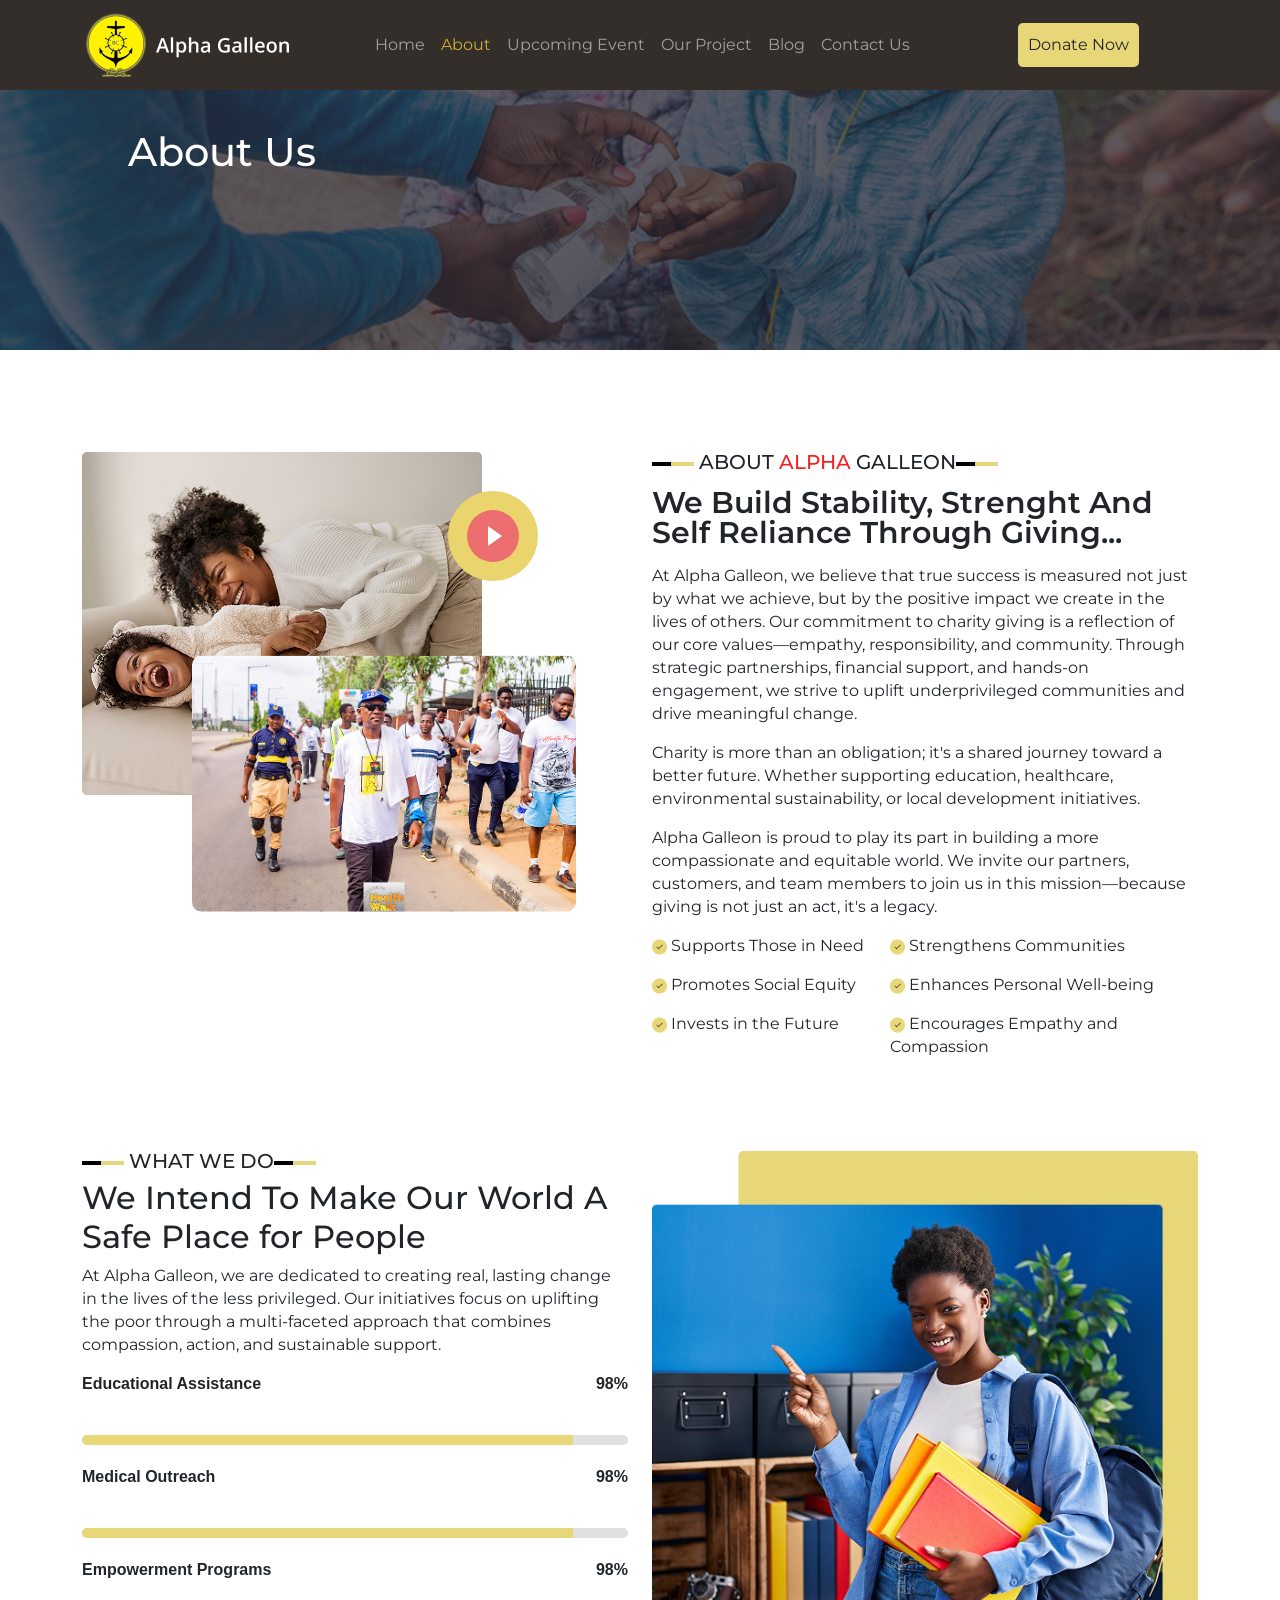
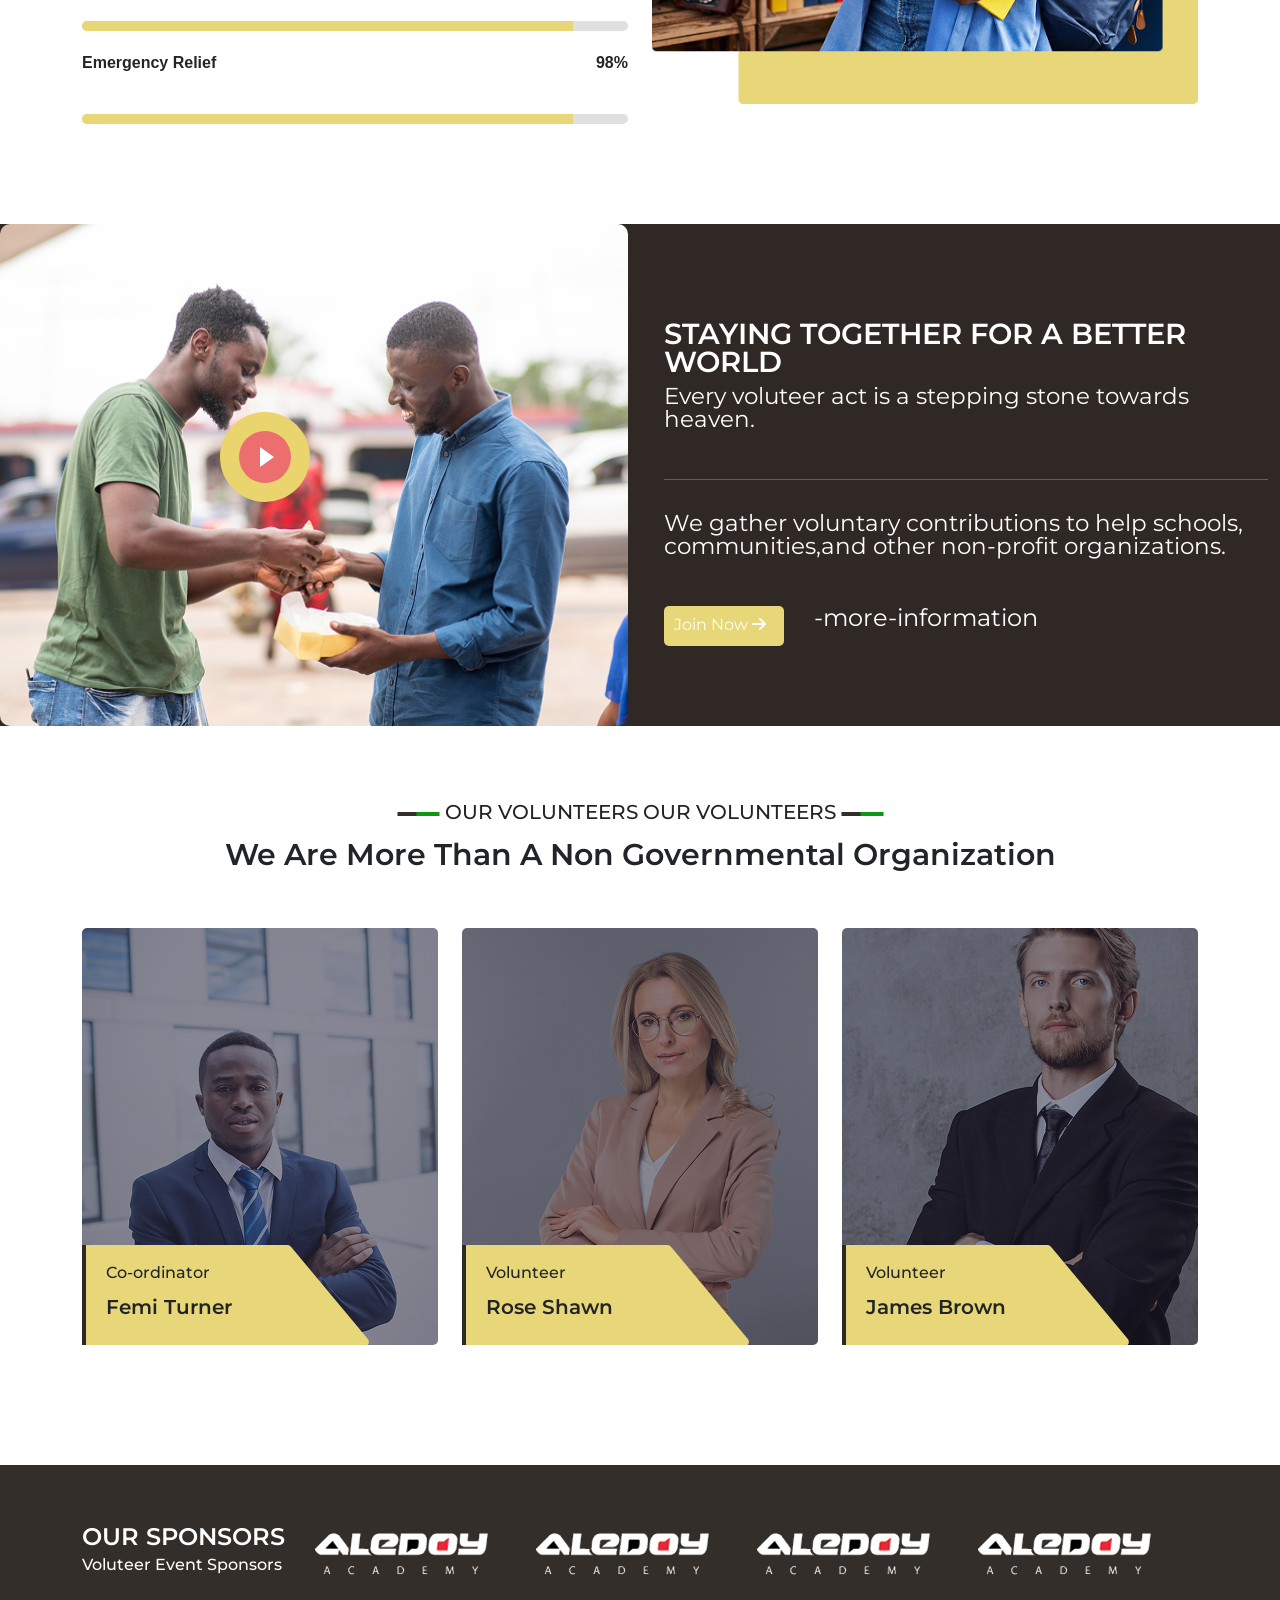
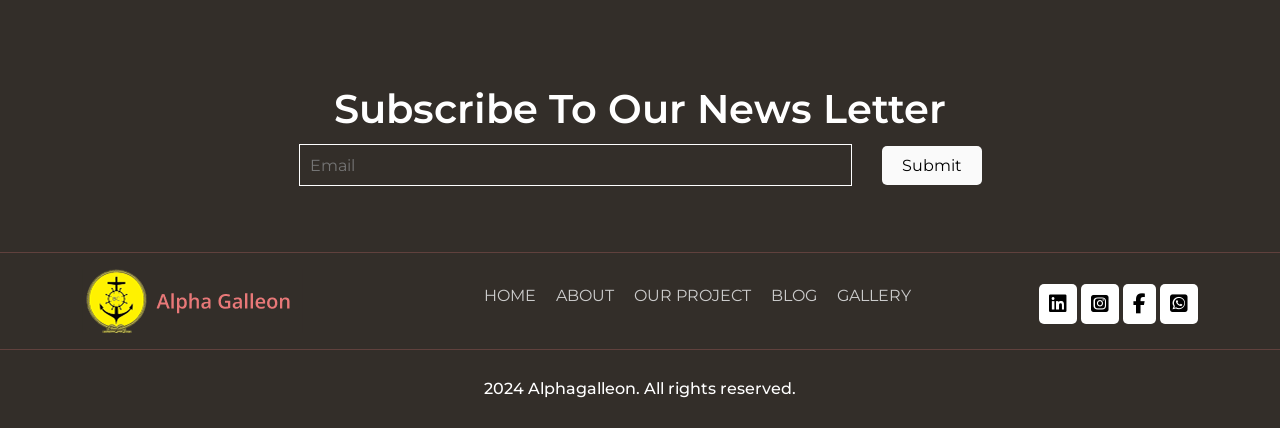
==== about.html @ 573c7a9d "test project" ====
<!DOCTYPE html>
<html lang="en">

<head>
    <meta charset="UTF-8">
    <meta name="viewport" content="width=device-width, initial-scale=1.0">
    <title>Alpha Galleon</title>
    <link href="https://cdn.jsdelivr.net/npm/bootstrap@5.3.0/dist/css/bootstrap.min.css" rel="stylesheet">
    <link rel="stylesheet" href="css/bootstrap.min.css">
    <link rel="stylesheet" href="js/bootstrap.min.js">
    <link rel="stylesheet" href="style.css">
    <link href="https://fonts.googleapis.com/css2?family=Montserrat:ital,wght@0,100..900;1,100..900&display=swap"
        rel="stylesheet">
    <link rel="stylesheet" href="font-awesome/css/fontawesome.min.css">
    <link rel="stylesheet" href="font-awesome/css/brands.css">
    <link rel="stylesheet" href="font-awesome/css/solid.css">
</head>

<body>

    <!-- Navbar -->
    <nav class="navbar navbar-expand-lg navbar-dark px-3">
        <div class="container">
            <a class="navbar-brand d-flex align-items-center" href="#">
                <img src="images/logo-white.png" alt="Logo" class="logo">
            </a>
            <button class="navbar-toggler" type="button" data-bs-toggle="collapse" data-bs-target="#navbarNav"
                aria-controls="navbarNav">
                <span class="navbar-toggler-icon"></span>
            </button>
            <div class="collapse navbar-collapse justify-content-center" id="navbarNav">
                <ul class="navbar-nav">
                    <li class="nav-item"><a class="nav-link" href="index.html">Home</a></li>
                    <li class="nav-item"><a class="nav-link active" href="about.html">About</a></li>
                    <li class="nav-item"><a class="nav-link" href="event.html">Upcoming Event</a></li>
                    <li class="nav-item"><a class="nav-link" href="our-projects.html">Our Project</a></li>
                    <li class="nav-item"><a class="nav-link" href="#">Blog</a></li>
                    <li class="nav-item"><a class="nav-link" href="contact.html">Contact Us</a></li>
                </ul>
                <a href="donation.html" class="btn justify-content-end">Donate Now</a>
            </div>
        </div>
    </nav>
    <div class="about-hero">
        <div class="ab-hero-text">
            <h1>About Us</h1>
        </div>
    </div>
    <section class="about-info2">
        <div class="container">
            <div class="row">
                <div class="col-md-6">
                    <div class="car-div">
                        <div class="play-button">
                            <div class="inner-circle">
                                <div class="triangle"></div>
                            </div>
                        </div>
                        <img class="non-carousel" src="images/carimg.png" alt="Image 1">
                        <div class="carousel-img">
                            <img class="carousel-image img-fluid" src="images/Property 1=AG6 1.png" alt="Image 2">
                            <img class="carousel-image img-fluid" src="images/Property 1=AG6 2.png" alt="Image 3">
                            <img class="carousel-image img-fluid" src="images/Property 1=AG6 3.png" alt="Image 4">
                        </div>
                    </div>
                </div>
                <div class="col-md-6 abh4">
                    <h4><img src="images/Lines.png" alt=""> ABOUT <span style="color: #F62020;">ALPHA</span> GALLEON<img
                            src="images/Lines.png" alt=""></h4>
                    <h1>We Build Stability, Strenght And Self Reliance Through Giving...</h1>
                    <p>At Alpha Galleon, we believe that true success is measured not just by what we achieve, but by the positive impact we
                    create in the lives of others. Our commitment to charity giving is a reflection of our core values—empathy,
                    responsibility, and community. Through strategic partnerships, financial support, and hands-on engagement, we strive to
                    uplift underprivileged communities and drive meaningful change.</p>
                    <p>Charity is more than an obligation; it's a shared journey toward a better future. Whether supporting education,
                    healthcare, environmental sustainability, or local development initiatives.</p>
                    <p>Alpha Galleon is proud to play its part in building a more compassionate and equitable world. We invite our partners,
                    customers, and team members to join us in this mission—because giving is not just an act, it's a legacy.</p>
                    <div class="row">
                        <div class="col-md-5">
                            <p><img src="images/iconV.png" width="15px"> Supports Those in Need</p>
                            <p><img src="images/iconV.png" width="15px"> Promotes Social Equity</p>
                            <p><img src="images/iconV.png" width="15px"> Invests in the Future</p>
                        </div>
                        <div class="col-md-7">
                            <p><img src="images/iconV.png" width="15px"> Strengthens Communities</p>
                            <p><img src="images/iconV.png" width="15px"> Enhances Personal Well-being</p>
                            <p><img src="images/iconV.png" width="15px"> Encourages Empathy and Compassion</p>
                        </div>
                    </div>
                </div>
            </div>
        </div>
    </section>

    <section class="wwd2">
        <div class="container">
            <div class="row">
                <div class="col-md-6">
                    <div class="text-left">
                        <h4><img src="images/Lines.png" alt=""> WHAT WE DO<img src="images/Lines.png" alt=""></h4>
                        <h2>We Intend To Make Our World A Safe Place for People</h2>
                        <p>At Alpha Galleon, we are dedicated to creating real, lasting change in the lives of the less
                            privileged. Our initiatives
                            focus on uplifting the poor through a multi-faceted approach that combines compassion,
                            action, and sustainable support.</p>
                        <div class="progress-wrapper">
                            <div class="progress-item">
                                <div class="label">
                                    <span>Educational Assistance</span>
                                    <span>98%</span>
                                </div><br>
                                <div class="progress-bar">
                                    <div class="filled" style="width: 90%;"></div>
                                </div>
                            </div>
    
                            <div class="progress-item">
                                <div class="label">
                                    <span>Medical Outreach</span>
                                    <span>98%</span>
                                </div><br>
                                <div class="progress-bar">
                                    <div class="filled" style="width: 90%;"></div>
                                </div>
                            </div>
    
                            <div class="progress-item">
                                <div class="label">
                                    <span>Empowerment Programs</span>
                                    <span>98%</span>
                                </div><br>
                                <div class="progress-bar">
                                    <div class="filled" style="width: 90%;"></div>
                                </div>
                            </div>
    
                            <div class="progress-item">
                                <div class="label">
                                    <span>Emergency Relief</span>
                                    <span>98%</span>
                                </div><br>
                                <div class="progress-bar">
                                    <div class="filled" style="width: 90%;"></div>
                                </div>
                            </div>
                        </div>
                    </div>
                </div>
                <div class="col-md-6">
                    <div class="image-right">
                        <img class="img-fluid" src="images/what pics.png" alt="">
                    </div>
                </div>
            </div>
        </div>
    </section>

    <section class="togather">
        <div class="row">
            <div class="col-md-6">
                <div class="togather-image-carousel bg-dark active">
                    <div class="play-button" style="margin-top: 30%;">
                        <div class="inner-circle">
                            <div class="triangle"></div>
                        </div>
                    </div>
                    <img class="togather-carousel-image active" src="images/Property 1=Rectangle 5.png" alt="Slide 1">
                    <img class="togather-carousel-image" src="images/Property 1=Rectangle 6.png" alt="Slide 2">
                    <img class="togather-carousel-image" src="images/Property 1=Rectangle 7.png" alt="Slide 3">
                </div>
            </div>
            <div class="col-md-6">
                <div class="saty-togather">
                    <div class="container">
                        <h4>STAYING TOGETHER FOR A BETTER WORLD</h4>
                        <p>Every voluteer act is a stepping stone towards heaven.</p>
                        <hr style="padding-bottom: 1rem !important;">
                        <p>We gather voluntary contributions to help schools,
                            communities,and other non-profit organizations.</p>
                        <div class="join-info">
                            <a href="#" id="btn">Join Now <i class='fa fa-arrow-right'></i></a>
                            <a href="#" id="btn2"> -more-information</a>
                        </div>
                    </div>
                </div>
            </div>
        </div>
    </section>
    <section class="voluntess-section">
        <div class="container">
            <div class="voluntee-hero">
                <h6><img class="img-fluid" src="images/Lines2.png" alt=""> OUR VOLUNTEERS  OUR VOLUNTEERS <img class="img-fluid" src="images/Lines2.png" alt=""></h6>
                <h4>We Are More Than A Non Governmental Organization</h4>
            </div>
            <div class="row">
                <div class="col-md-4">
                    <div class="volunt-hero1">
                        <div class="social-med">
                            <a href="#"><img class="img-fluid" src="images/facebook (1).png" alt=""></a>
                            <a href="#"><img class="img-fluid" src="images/linkedin (1).png" alt=""></a>
                            <a href="#"><img class="img-fluid" src="images/twitter (1).png" alt=""></a>
                            <a href="#"><img class="img-fluid" src="images/goggle.png" alt=""></a>
                        </div>
                        <div class="department">
                           <div class="depart-tex">
                             <p>Co-ordinator</p>
                            <h4>Femi Turner</h4>
                           </div>
                        </div>
                    </div>
                </div>
                <div class="col-md-4">
                    <div class="volunt-hero2">
                        <div class="social-med">
                            <a href="#"><img class="img-fluid" src="images/facebook (1).png" alt=""></a>
                            <a href="#"><img class="img-fluid" src="images/linkedin (1).png" alt=""></a>
                            <a href="#"><img class="img-fluid" src="images/twitter (1).png" alt=""></a>
                            <a href="#"><img class="img-fluid" src="images/goggle.png" alt=""></a>
                        </div>
                        <div class="department">
                           <div class="depart-tex">
                            <p>Volunteer</p>
                            <h4>Rose Shawn</h4>
                           </div>
                        </div>
                    </div>
                </div>
                <div class="col-md-4">
                    <div class="volunt-hero3">
                        <div class="social-med">
                            <a href="#"><img class="img-fluid" src="images/facebook (1).png" alt=""></a>
                            <a href="#"><img class="img-fluid" src="images/linkedin (1).png" alt=""></a>
                            <a href="#"><img class="img-fluid" src="images/twitter (1).png" alt=""></a>
                            <a href="#"><img class="img-fluid" src="images/goggle.png" alt=""></a>
                        </div>
                        <div class="department">
                            <div class="depart-tex">
                            <p>Volunteer</p>
                            <h4>James Brown</h4>
                            </div>
                        </div>
                    </div>
                </div>
            </div>
        </div>
    </section>
    
    <div class="footer-section">
        <div class="container">
            <div class="footer-content-one">
                <div class="f-content">
                    <h6>OUR SPONSORS</h6>
                    <p>Voluteer Event Sponsors</p>
                </div>
                <div class="row">
                    <div class="col-md-3">
                        <img class="img-fluid " src="images/white aledoy logo2 1.png" alt="">
                    </div>
                    <div class="col-md-3">
                        <img class="img-fluid " src="images/white aledoy logo2 1.png" alt="">
                    </div>
                    <div class="col-md-3">
                        <img class="img-fluid " src="images/white aledoy logo2 1.png" alt="">
                    </div>
                    <div class="col-md-3">
                        <img class="img-fluid " src="images/white aledoy logo2 1.png" alt="">
                    </div>
                </div>
            </div>
        </div>
        <div class="footer-content-two">
            <h4>Subscribe To Our News Letter</h4>
            <input type="email" name="email" id="email" placeholder="Email"><a href="#">Submit</a>
        </div>
        <div class="third-content">
            <hr>
            <div class="container">
                <a href="#"><img src="images/logo-color.png" alt=""></a>
                <ul class="footer-links">
                    <li><a href="index.html">HOME</a></li>
                    <li><a href="about.html">ABOUT</a></li>
                    <li><a href="our-projects.html">OUR PROJECT</a></li>
                    <li><a href="#">BLOG</a></li>
                    <li><a href="gallery.html">GALLERY</a></li>
                </ul>
                <div class="social-medias">
                    <a href="#"><i class="fa-brands fa-linkedin"></i></a>
                    <a href="#"><i class="fa-brands fa-square-instagram"></i></a>
                    <a href="#"><i class="fa-brands fa-facebook-f"></i></a>
                    <a href="#"><i class="fa-brands fa-square-whatsapp"></i></a>
                </div>
            </div>
            <hr>
        </div>
        <div class="copyright">
            <p>2024 Alphagalleon. All rights reserved.</p>
        </div>
    </div>
    <script src="https://cdn.jsdelivr.net/npm/bootstrap@5.3.0/dist/js/bootstrap.bundle.min.js"></script>
    <script src="script.js">
    </script>
    <script>
        // Set the target date for the countdown (Year, Month (0-11), Day, Hour, Minute, Second)
        const countDownDate = new Date("2025-06-06T18:00:00").getTime();

        // Update the countdown every 1 second
        const timerInterval = setInterval(function () {
            const now = new Date().getTime();
            const distance = countDownDate - now;

            // Time calculations
            const days = Math.floor(distance / (1000 * 60 * 60 * 24));
            const hours = Math.floor((distance % (1000 * 60 * 60 * 24)) / (1000 * 60 * 60));
            const minutes = Math.floor((distance % (1000 * 60 * 60)) / (1000 * 60));
            const seconds = Math.floor((distance % (1000 * 60)) / 1000);

            // Update DOM
            document.getElementById("days").innerHTML = String(days).padStart(2, '0');
            document.getElementById("hours").innerHTML = String(hours).padStart(2, '0');
            document.getElementById("minutes").innerHTML = String(minutes).padStart(2, '0');
            document.getElementById("seconds").innerHTML = String(seconds).padStart(2, '0');

            // Stop the timer if countdown is over
            if (distance < 0) {
                clearInterval(timerInterval);
                document.querySelector(".timer").innerHTML = "Event Started!";
            }
        }, 1000);
    </script>

</body>

</html>
---- style.css ----
@import url("https://fonts.googleapis.com/css2?family=Montserrat:ital,wght@0,100..900;1,100..900&display=swap");
body {
  padding: 0;
  margin: 0;
  font-family: "Montserrat", sans-serif;
  font-optical-sizing: auto;
  font-weight: weight;
  font-style: normal;
}
.hero-section {
  width: 100%;
  height: 100vh;
  display: flex;
  flex-wrap: wrap;
  background-color: #302825;
}

.navbar {
  position: fixed;
  z-index: 5000;
  width: 100%;
  background-color: #332e29;
  justify-content: space-between;
}
.navbar-nav.nav-item a {
  color: #bfbcbc;
  width: 730px;
  height: 40px;
  padding: 50px;
  margin: 30px !important;
  gap: 50px !important;
  font: Montserrat;
  transition: all 0.3s ease-in-out;
}
.navbar-nav .nav-item a:hover {
  color: #cfac39;
  transition: all 0.3s ease-in-out;
}
.navbar-nav .nav-item a.active {
  color: #cfac39;
  transition: all 0.3s ease-in-out;
}
.nav-item a {
  transition: all 0.3s ease-in-out;
}
.nav-item a:hover .nav-linka {
  color: #cfac39;
  transition: all 0.3s ease-in-out;
}
.logo {
  width: 209px;
  height: 64px;
}

a.btn {
  background: #e8d778;
  width: 140;
  height: 40;
  border-radius: 5px;
  gap: 10px;
  border-width: 1px;
  padding: 10px;
  margin-left: 100px;
  outline-style: none;
  border: none;
  font: Montserrat;
}
a.btn:hover {
  background: #ffff;
  color: #000;
  border: 1px solid #e8d778;
  outline-style: none;
}
.hero-section {
  position: relative;
  display: flex;
  align-items: center;
  justify-content: space-between;
  background-color: #332e29;
  padding: 40px 40px;
  /* overflow: hidden; */
  border-radius: 8px;
  height: 100vh; /* adjust as needed */
}

.hero-text {
  color: white;
  font-family: Montserrat;
  font-weight: 600;
  font-size: 50px;
  line-height: 70px;
  letter-spacing: 0%;
  z-index: 2;
  width: 780px;
  left: 100px;
  position: relative;
}

.hero-image-carousel {
  position: absolute;
  top: 30%;
  right: 0;
  width: 60%;
  height: 90%;
  z-index: 1;
  overflow: hidden;
}

.hero-carousel-image {
  position: absolute;
  top: 0;
  left: 0;
  width: 100%;
  height: 100%;
  object-fit: cover;
  opacity: 0;
  transition: opacity 1s ease-in-out;
  border-radius: 8px 0 0 8px;
}

.hero-carousel-image.active {
  opacity: 0.7;
}

/* Responsive */
@media (max-width: 768px) {
  .hero-section {
    flex-direction: column;
    height: auto;
    width: 100%;
    padding: 30px 10px;
  }

  .hero-text {
    width: 100%;
    text-align: center;
    font-size: 1.2rem;
    left: 0%;
  }

  .hero-image-carousel {
    position: relative;
    width: 100%;
    height: 200px;
    margin-top: 20px;
  }

  .hero-carousel-image.active {
    opacity: 0.6;
  }
  .navbar {
    width: 100% !important;
  }
}

.navbar .btn-success {
  margin-left: 1rem;
}

@media (max-width: 768px) {
  .hero-text h1 {
    text-align: center;
    font-size: 1rem;
    padding-left: 2px;
    padding-top: 20%;
  }
  .navbar {
    height: auto;
  }
  a.btn {
    margin-left: 70px;
    margin-bottom: 30px;
  }
}
@media (max-width: 768px) {
  .navbar {
    padding: 0.5rem 1rem;
  }
  .navbar-brand {
    font-size: 1.2rem;
  }
  .navbar-brand img {
    width: 100px;
    height: 35px;
  }
  .navbar-nav {
    flex-direction: column;
    align-items: center;
    text-align: center;
    justify-content: left;
  }
  .nav-item {
    margin-bottom: 0.5rem;
  }
  .nav-link {
    font-size: 1rem;
  }
  .btn {
    font-size: 1rem;
    padding: 0.3rem 1rem;
    justify-content: left;
  }
}
.about-info {
  margin-top: 15%;
  margin-bottom: 15%;
}
.about-info2 {
  margin-top: 8%;
  margin-bottom: 6%;
}
.imge2 {
  position: absolute;
  left: 20%;
  margin-top: 10%;
}
.btn-discover {
  width: 140px;
  height: 40px;
  border-radius: 5px;
  border-width: 1px;
  padding: 10px;
  background: #e8d778;
  color: #000;
  margin-top: 25px;
  margin-left: 20px;
  text-decoration: none;
  transition: all 0.5s ease-in-out;
  outline-style: none;
}
.btn-discover:hover {
  outline-style: none;
  background: initial;
  border: 1px solid #e8d778;
}

.carousel-img {
  position: absolute;
  left: 15%;
  margin-top: -11%;
  width: 30% !important;
  z-index: 100;
}

.carousel-image {
  position: absolute;
  top: 0;
  left: 0;
  width: 100%;
  opacity: 0;
  transition: opacity 1s ease-in-out;
  border-radius: 10px;
}

.carousel-image.active {
  opacity: 1;
}
.abh4 h1 {
  font-family: Montserrat;
  font-weight: 600;
  font-size: 30px;
  line-height: 100%;
  letter-spacing: 0%;
  padding-bottom: 0.5rem;
}
.abh4 h4 {
  font-family: Montserrat;
  font-weight: 500;
  font-size: 20px;
  line-height: 100%;
  letter-spacing: 0%;
  padding-bottom: 0.5rem;
}
.abh4 p {
  font-family: Montserrat;
  font-weight: 400;
  font-size: 16px;
  line-height: 23px;
  letter-spacing: 0%;
}

@media (max-width: 768px) {
  .about-info {
    margin-top: 18% !important;
  }
  .about-info2 {
    margin-top: 14% !important;
  }
  .about-info2.row {
    margin-top: 8% !important;
    margin-bottom: 8% !important;
  }
  .abh4 h4 {
    font-family: Montserrat;
    font-weight: 500;
    font-size: 14px;
    padding-bottom: 0.5rem;
  }
  .abh4 h1 {
    font-family: Montserrat;
    font-weight: 500;
    font-size: 22px;
    padding-bottom: 0.5rem;
  }
  .abh4 p {
    font-family: Montserrat;
    font-weight: 400;
    font-size: 12px;
  }
}

/* Responsive media queries */
@media screen and (max-width: 768px) {
  .carousel-image {
    left: 5%;
    top: -10%;
    width: 100%;
  }
  .carousel-img {
    position: absolute;
    left: 15%;
    margin-top: -10%;
    width: 30% !important;
    z-index: 100;
  }
  .non-carousel {
    width: 80%;
    height: 224px;
    margin-top: 7% !important;
  }
  .car-div {
    /* padding-top: 9rem; */
    padding-bottom: 9rem;
    width: 100%;
  }
  .play-button {
    margin-top: 10% !important;
    left: 50%;
    position: absolute;
  }
}
.play-button {
  width: 90px;
  height: 90px;
  background-color: #e9d46d; /* yellow ring */
  border-radius: 50%;
  display: flex;
  margin-top: 3%;
  left: 35%;
  position: absolute;
  align-items: center;
  justify-content: center;
}
.car-div:hover .play-button {
  background-color: #332e29;
}

.inner-circle {
  width: 52px;
  height: 52px;
  background-color: #ec6e6e; /* pink inner circle */
  border-radius: 50%;
  display: flex;
  align-items: center;
  justify-content: center;
}

.triangle {
  width: 0;
  height: 0;
  border-left: 14px solid white;
  border-top: 10px solid transparent;
  border-bottom: 10px solid transparent;
  margin-left: 4px;
}

.togather-image-carousel {
  position: relative;
  top: 0;
  left: 0;
  width: 100%;
  opacity: 0;
  transition: opacity 1s ease-in-out;
  border-radius: 10px;
}

.togather-image-carousel.active {
  opacity: 1;
}

.togather-carousel-image {
  display: none;
  width: 100%;
  border-radius: 10px;
}

.togather-carousel-image.active {
  display: block;
}
.togather-image-carousel:hover .play-button {
  background-color: #302825;
}
.togather {
  margin-bottom: 1rem;
  height: 100%;
  width: 100%;
  overflow: hidden;
  background-color: #302825;
}
.saty-togather h4 {
  color: #fff;
  font-family: Montserrat;
  font-weight: 600;
  font-size: 28.5px;
  line-height: 100%;
  letter-spacing: 0%;
}
.saty-togather p {
  color: #fff;
  font-family: Montserrat;
  font-weight: 400;
  font-size: 23px;
  line-height: 100%;
  letter-spacing: 0%;
  padding-bottom: 2rem !important;
}
.saty-togather {
  color: #fff;
  padding-top: 6rem;
}
.join-info {
  display: flex;
  flex-direction: 1fr 1fr;
}
.join-info #btn {
  width: 120px;
  height: 40px;
  top: 1757px;
  left: 675px;
  padding: 10px 10px;
  text-decoration: none;
  color: #fff;
  font-family: Montserrat;
  font-weight: 400;
  font-size: 16px;
  line-height: 100%;
  letter-spacing: 0%;
  border-radius: 5px;
  margin-right: 30px;
  transition: all 0.5s ease-in-out;
  background: #e8d778;
}
.join-info #btn2 {
  text-decoration: none;
  color: #fff;
  /* padding-left: 2rem; */
  font-family: Montserrat;
  font-weight: 400;
  font-size: 24px;
  line-height: 100%;
  letter-spacing: 0%;
}
.join-info #btn:hover {
  background: #fafafa;
  color: #ffea71;
}

@media (max-width: 768px) {
  .join-infon {
    display: block !important;
  }
  .saty-togather h4 {
    padding-bottom: 1rem;
  }
  .saty-togather p {
    font-size: 20px;
  }
  .saty-togather {
    color: #fff;
    padding-top: 2rem;
    padding-bottom: 3rem;
  }
  .join-info #btn2 {
    font-size: 16px;
  }
}
.wwd {
  margin-top: 100px;
  margin-bottom: 100px;
}
.wwd2 {
  margin-top: 70px;
  margin-bottom: 80px;
}
.progress-wrapper {
  width: 100%;
  max-width: 600px;
  margin: 0 auto;
  font-family: Arial, sans-serif;
}

.progress-item {
  margin-bottom: 20px;
}

.label {
  display: flex;
  justify-content: space-between;
  margin-bottom: 5px;
  font-weight: bold;
}

.progress-bar {
  height: 4px;
  background-color: #332e29a3;
  border-radius: 2px;
  overflow: hidden;
}

.filled {
  height: 100%;
  background-color: #e8d778; /* yellow-ish line */
  width: 0;
  transition: width 1s ease-in-out;
}
.text-left h4 {
  font-family: Montserrat;
  font-weight: 500;
  font-size: 20px;
  line-height: 100%;
  letter-spacing: 0%;
}
.text-left h1 {
  font-family: Montserrat;
  font-weight: 600;
  font-size: 30px;
  line-height: 100%;
  letter-spacing: 0%;
}
.text-left p {
  font-family: Montserrat;
  font-weight: 400;
  font-size: 16px;
  line-height: 23px;
  letter-spacing: 0%;
}

.stats-image {
  background-color: #2f2a26;
  height: 450px;
}
.stats-image img {
  position: relative;
  z-index: 1000;
  width: 505px;
  top: -50px;
  height: 545px;
  border-radius: 5px;
}

@media (max-width: 768px) {
  .stats-image {
    width: 100%;
    height: 100%;
  }
  .stat-box .num {
    padding-top: 10px;
    width: 120px !important;
    font-size: 2rem !important;
  }
  .stat-box {
    width: 40px;
    height: 40px;
  }
  .stats-image img {
    height: 300px;
  }
  .stats-overlay {
    margin-top: 1rem !important;
  }
  .card2 {
    padding-top: 30px !important;
    padding-bottom: 30px !important;
  }
}
.stats-overlay {
  color: #fff;
  padding: 40px;
  margin-top: 3rem;
  display: grid;
  grid-template-columns: 1fr 1fr;
  gap: 30px;
  height: 100;
  align-items: center;
}
.stat-box {
  width: 70px;
  height: 70px;
  gap: 30px;
  margin-bottom: 1rem;
  position: relative;
  opacity: 1;
  border-radius: 50px;
  background-color: #e8d778;
}
.stat-box .num {
  width: 150px;
  font-size: 3rem;
  font-weight: bold;
  color: #bfbcbc;
  opacity: 1;
  left: 25px;
  height: 23;
  padding-bottom: 30px;
  position: absolute;
}

.project-section {
  margin-top: 6rem !important;
  margin-bottom: 3rem !important;
}

.project-section h2 {
  font-size: 14px;
  text-align: center;
  letter-spacing: 2px;
  margin-bottom: 10px;
}

.project-section h3 {
  font-size: 24px;
  text-align: center;
  margin-bottom: 40px;
}

.project-card {
  background: #fff;

  width: 100%;
  height: 100%;
  /* padding: 15px; */
  border-radius: 10px;
  text-align: left;
}

.project-card h4 {
  margin: 10px 0;
  font-size: 18px;
}

.project-card p {
  font-size: 14px;
  margin-bottom: 10px;
}
.hov-img1 {
  background-image: url("images/children.png");
  width: 100%;
  background-size: cover;
  background-repeat: no-repeat;
  height: 250px;
}
.project-card:hover .hov-img1 {
  background-image: linear-gradient(rgba(0, 0, 0, 0.5), rgba(0, 0, 0, 0.5)),
    url("images/children.png");
  border-radius: 5px;
}
.hov-img2 {
  background-image: url("images/carimg.png");
  width: 100%;
  background-size: cover;
  background-repeat: no-repeat;
  height: 250px;
}
.project-card:hover .hov-img2 {
  background-image: linear-gradient(rgba(0, 0, 0, 0.5), rgba(0, 0, 0, 0.5)),
    url("images/carimg.png");
  border-radius: 5px;
}
.hov-img3 {
  background-image: url("images/Property 1=Default-7.png");
  width: 100%;
  background-size: cover;
  background-repeat: no-repeat;
  height: 250px;
}
.project-card:hover .hov-img3 {
  background-image: linear-gradient(rgba(0, 0, 0, 0.5), rgba(0, 0, 0, 0.5)),
    url("images/Property\ 1=Default-7.png");
  border-radius: 5px;
}

.progress-bar {
  height: 6px;
  /* width: 40%; */
  background-color: none;
  border-radius: 3px;
  overflow: hidden;
  margin-bottom: 10px;
}
.prog-card span {
  padding: 5px 10px;
  background: #e6c14d !important;
  text-align: center !important;
  justify-content: center;
  margin-left: 40%;
}
.prog-card {
  margin-top: -10%;
}

.progress {
  height: 100%;
  background-color: #e6c14d;
  width: 42% !important;
}

.goal {
  font-weight: bold;
  margin-bottom: 10px;
}

button {
  background-color: #e6c14d;
  color: #000;
  border: none;
  padding: 10px 20px;
  cursor: pointer;
  border-radius: 6px;
}
.event-section {
  background-color: #2f2a26;
  padding-top: 5rem;
  padding-bottom: 5rem;
}
.text-section {
  width: 100%;
}
.text-section h2 {
  margin-bottom: 10px;
  color: #fff;
  font-family: Montserrat;
  font-weight: 600;
  font-size: 24px;
  line-height: 23px;
  letter-spacing: 0%;
}
.text-section p {
  font-family: Montserrat;
  font-weight: 400;
  font-size: 18px;
  line-height: 23px;
  letter-spacing: 0%;
  color: #ccc;
}
.timer {
  display: flex;
  flex-wrap: wrap;
  width: 100%;
  gap: 15px;
  margin: 20px 0;
}
.timer-box {
  border: 2px solid #d4af37;
  padding: 20px;
  border-radius: 50%;
  text-align: center;
  width: 125px;
  height: 125px;
  display: flex;
  flex-direction: column;
  justify-content: center;
}
.timer-box span {
  display: block;
  color: #d4af37;
  font-family: Montserrat;
  font-weight: 600;
  font-size: 40px;
  padding-bottom: 10px;
  line-height: 23px;
  letter-spacing: 0%;
}
.timer-box small {
  font-family: Montserrat;
  font-weight: 400;
  font-size: 20px;
  line-height: 23px;
  letter-spacing: 0%;
  color: white;
}
a.btn-discover2 {
  background-color: #f3ce59;
  color: #2e2826;
  padding: 10px 20px;
  width: 135px;
  border: none;
  text-decoration: none;
  cursor: pointer;
  font-weight: bold;
  border-radius: 5px;
  margin-top: 30px;
}
a.btn-discover2:hover {
  background-color: #fafafa;
  border: 1px solid #d4af37;
}
.image-section {
  position: relative;
  width: 100%;
  border-right: 40px solid #d4af37;
  border-bottom: 40px solid #d4af37;
}
.image-section p {
  display: none;
  text-align: center;
  color: white;
  font-family: Montserrat;
  font-weight: 500;
  font-size: 20px;
  line-height: 23px;
  letter-spacing: 0%;
  padding: 5px 10px;
  border-radius: 5px;
}
.event-image-carousel {
  position: relative;
  width: 100%;
  height: 400px; /* Adjust the height as needed */
  overflow: hidden;
}

.event-carousel-slide {
  position: absolute;
  top: 0;
  left: 0;
  width: 100%;
  height: 100%;
  opacity: 0;
  transition: opacity 1s;
}

.event-carousel-slide.active {
  opacity: 1;
}

.event-carousel-image {
  width: 100%;
  height: 100%;
  object-fit: cover;
}

.event-carousel-caption {
  position: absolute;
  bottom: 0%;
  padding-top: 30% !important;
  left: 0;
  width: 100%;
  height: 100%;
  padding: 20px;
  background-color: rgba(0, 0, 0, 0.5);
  color: #fff;
  font-size: 18px;
  text-align: center;
}

.bg-dark {
  background-color: #333;
}
.gallery-section {
  background-color: #2e2826;
}
.gallery-section .row {
  padding-bottom: 30px;
}
.gallery-img1 {
  background-image: url("images/gallery5.png");
  background-position: center;
  background-size: cover;
  background-repeat: no-repeat;
  width: 100%;
  height: 200px;
  margin-bottom: 30px;

  p {
    text-align: center;
    font-family: Montserrat;
    font-weight: 500;
    /* width: 228px; */
    font-size: 14px;
    padding-top: 30%;
    padding-bottom: 30%;
    line-height: 23px;
    letter-spacing: 0%;
    display: none;
    color: #fff;
  }
}
.gallery-img1:hover {
  background-image: linear-gradient(
      rgba(60, 60, 97, 0.493),
      rgba(60, 60, 97, 0.555)
    ),
    url("images/gallery5.png");

  p {
    display: block;
  }
}
.gallery-img2 {
  background-image: url("images/gallery6.png");
  background-position: center;
  background-size: cover;
  background-repeat: no-repeat;
  width: 100%;
  height: 200px;
  margin-bottom: 30px;

  p {
    text-align: center;
    font-family: Montserrat;
    font-weight: 500;
    width: 228px;
    font-size: 14px;
    padding-top: 30%;
    padding-bottom: 30%;
    line-height: 23px;
    letter-spacing: 0%;
    display: none;
    color: #fff;
  }
}
.gallery-img2:hover {
  background-image: linear-gradient(
      rgba(60, 60, 97, 0.493),
      rgba(60, 60, 97, 0.555)
    ),
    url("images/gallery6.png");

  p {
    display: block;
  }
}
.gallery-img3 {
  background-image: url("images/AG9\ 2.png");
  background-position: center;
  background-size: cover;
  background-repeat: no-repeat;
  width: 100%;
  height: 200px;
  margin-bottom: 30px;

  p {
    text-align: center;
    font-family: Montserrat;
    font-weight: 500;
    width: 228px;
    font-size: 14px;
    padding-top: 30%;
    padding-bottom: 30%;
    line-height: 23px;
    letter-spacing: 0%;
    display: none;
    color: #fff;
  }
}
.gallery-img3:hover {
  background-image: linear-gradient(
      rgba(60, 60, 97, 0.493),
      rgba(60, 60, 97, 0.555)
    ),
    url("images/AG9\ 2.png");

  p {
    display: block;
  }
}
.gallery-img4 {
  background-image: url("images/gallery3.png");
  background-position: center;
  background-size: cover;
  background-repeat: no-repeat;
  width: 100%;
  height: 200px;
  margin-bottom: 30px;

  p {
    text-align: center;
    font-family: Montserrat;
    font-weight: 500;
    width: 228px;
    font-size: 14px;
    padding-top: 30%;
    padding-bottom: 30%;
    line-height: 23px;
    letter-spacing: 0%;
    display: none;
    color: #fff;
  }
}
.gallery-img4:hover {
  background-image: linear-gradient(
      rgba(60, 60, 97, 0.493),
      rgba(60, 60, 97, 0.555)
    ),
    url("images/gallery3.png");

  p {
    display: block;
  }
}
.gallery-img5 {
  background-image: url("images/gallery8.png");
  background-position: center;
  background-size: cover;
  background-repeat: no-repeat;
  width: 100%;
  height: 200px;
  margin-bottom: 30px;

  p {
    text-align: center;
    font-family: Montserrat;
    font-weight: 500;
    width: 228px;
    font-size: 14px;
    padding-top: 30%;
    padding-bottom: 30%;
    line-height: 23px;
    letter-spacing: 0%;
    display: none;
    color: #fff;
  }
}
.gallery-img5:hover {
  background-image: linear-gradient(
      rgba(60, 60, 97, 0.493),
      rgba(60, 60, 97, 0.555)
    ),
    url("images/gallery8.png");

  p {
    display: block;
  }
}
.gallery-img6 {
  background-image: url("images/gallery2.jpg");
  background-position: center;
  background-size: cover;
  background-repeat: no-repeat;
  width: 100%;
  height: 200px;
  margin-bottom: 30px;

  p {
    text-align: center;
    font-family: Montserrat;
    font-weight: 500;
    width: 228px;
    font-size: 14px;
    padding-top: 30%;
    padding-bottom: 30%;
    line-height: 23px;
    letter-spacing: 0%;
    display: none;
    color: #fff;
  }
}
.gallery-img6:hover {
  background-image: linear-gradient(
      rgba(60, 60, 97, 0.493),
      rgba(60, 60, 97, 0.555)
    ),
    url("images/gallery2.jpg");

  p {
    display: block;
  }
}
.gallery-img7 {
  background-image: url("images/gallery4.png");
  background-position: center;
  background-size: cover;
  background-repeat: no-repeat;
  width: 100%;
  height: 200px;
  margin-bottom: 30px;

  p {
    text-align: center;
    font-family: Montserrat;
    font-weight: 500;
    width: 228px;
    font-size: 14px;
    padding-top: 30%;
    padding-bottom: 30%;
    line-height: 23px;
    letter-spacing: 0%;
    display: none;
    color: #fff;
  }
}
.gallery-img7:hover {
  background-image: linear-gradient(
      rgba(60, 60, 97, 0.493),
      rgba(60, 60, 97, 0.555)
    ),
    url("images/gallery4.png");

  p {
    display: block;
  }
}
.gallery-img8 {
  background-image: url("images/gallery1.png");
  background-position: center;
  background-size: cover;
  background-repeat: no-repeat;
  width: 100%;
  height: 200px;
  margin-bottom: 30px;

  p {
    text-align: center;
    font-family: Montserrat;
    font-weight: 500;
    width: 228px;
    font-size: 14px;
    padding-top: 30%;
    padding-bottom: 30%;
    line-height: 23px;
    letter-spacing: 0%;
    display: none;
    color: #fff;
  }
}
.gallery-img8:hover {
  background-image: linear-gradient(
      rgba(60, 60, 97, 0.493),
      rgba(60, 60, 97, 0.555)
    ),
    url("images/gallery1.png");

  p {
    display: block;
  }
}
.our-blog {
  margin-top: 100px;
  margin-bottom: 30px;
}
.our-blog h1 {
  font-family: Montserrat;
  font-weight: 600;
  font-size: 30px;
  line-height: 100%;
  letter-spacing: 0%;
  text-align: center;
  padding-bottom: 30px;
}
.our-blog h2 {
  font-family: Montserrat;
  font-weight: 500;
  font-size: 20px;
  line-height: 100%;
  letter-spacing: 0%;
  text-align: center;
  padding-bottom: 15px;
}
.date-section {
  display: flex;
}

.date-section p {
  font-family: Montserrat;
  font-weight: 400;
  font-size: 12px;
  line-height: 100%;
  letter-spacing: 0%;
  text-align: center;
}
.blog-caption {
  margin-top: 30px;
  margin-bottom: 30px;
}
a.btn-readmore {
  width: 140px;
  height: 40px;
  gap: 10px;
  border-width: 1px;
  border-radius: 5px;
  padding: 10px;
  background: #d4af37;
  border: none;
  color: #000;
  outline-style: none;
  text-decoration: none;
  margin-bottom: 30px !important;
}
a.btn-readmore:hover {
  background: initial;
  border: 1px solid #d4af37;
}
.blog-caption h3 {
  font-family: Montserrat;
  font-weight: 600;
  font-size: 14px;
  line-height: 100%;
  letter-spacing: 0%;
}
.blog-caption p {
  font-family: Montserrat;
  font-weight: 400;
  font-size: 10px;
  line-height: 100%;
  letter-spacing: 0%;
}
.footer-section {
  background-color: #332e29;
  height: 100%;
  width: 100%;
  margin-top: 100px;
}
.footer-section h6 {
  font-family: Montserrat;
  font-weight: 600;
  font-size: 24px;
  line-height: 100%;
  letter-spacing: 0%;
  color: #fff;
}
.footer-content-one {
  padding-top: 60px;
  display: flex;
  grid-template-columns: 1fr 1fr;
}
.footer-section p {
  font-family: Montserrat;
  font-weight: 500;
  font-size: 16px;
  line-height: 100%;
  letter-spacing: 0%;
  color: #fff;
}
.footer-content-two {
  text-align: center;
  align-items: center;
  justify-content: center;
  margin-top: 100px;
}
.footer-content-two h4 {
  font-family: Montserrat;
  font-weight: 600;
  font-size: 40px;
  line-height: 100%;
  letter-spacing: 0%;
  margin-bottom: 15px;
  text-align: center;
  color: #fff;
}
.footer-content-two input#email {
  width: 553px;
  height: 42px;
  background-color: initial;
  color: #fff;
  outline: none;
  border-width: 1px;
  padding-top: 10px;
  padding-bottom: 10px;
  padding-left: 10px;
  border: 1px solid #fff;
}

.footer-content-two a {
  width: 160px;
  text-decoration: none;
  height: 40px;
  gap: 10px;
  border-width: 1px;
  border-radius: 5px;
  padding: 10px 20px;
  margin-left: 30px;
  font-family: Montserrat;
  font-weight: 400;
  font-size: 16px;
  line-height: 100%;
  letter-spacing: 0%;
  color: #000;
  background-color: #fafafa;
}
.footer-content-two {
  padding-bottom: 50px;
}
@media (max-width: 768px) {
  .footer-content-two {
    padding-bottom: 50px;
  }
  .footer-content-two input#email {
    width: 60%;
    height: 35px;
  }
  .footer-content-two a {
    font-size: 13px;
    width: 80px;
    height: 25px;
    padding: 10px 15px;
    margin-left: 10px;
  }
  .footer-content-two h4 {
    font-size: 20px;
    padding-bottom: 20px;
  }
  .footer-section h6 {
    font-size: 20px;
    padding-bottom: 10px;
  }
  .footer-section p {
    font-size: 13px;
    padding-bottom: 10px;
  }
  .footer-content-one .f-content {
    padding-right: 30px;
  }
  .footer-content-one .row img {
    width: 100px;
  }
  .third-content {
    display: block !important;
    justify-content: center;
  }
  .footer-links {
    display: block !important;
    font-size: 15px;
  }
  .third-content img {
    width: 150px;
  }
  .footer-links li {
    list-style: none;
    padding-top: 30px;
  }
  .third-content .container {
    display: block !important;
  }
  .social-medias a i {
    padding: 7px 7px;
    margin-top: 15px;
    margin-left: 20px;
  }
  .ab-hero-text {
    padding: 30% !important;
    padding-top: 15% !important;
  }
  .about-hero {
    height: 200px !important;
  }
  a.btn-readmore {
    margin-bottom: 40px !important;
  }
  .blog-img1{
    margin-bottom: 30px;
  }
  .blog-img2{
    margin-bottom: 30px;
  }
  .blog-img3{
    margin-bottom: 30px;
  }
}
.f-content {
  padding-right: 30px;
}
.third-content hr {
  color: #e87878;
}
.third-content .container {
  justify-content: space-between;
  display: flex;
}
.footer-links {
  display: flex;
  margin-top: 15px;
}
.footer-links li {
  list-style: none;
}
.footer-links li a {
  list-style: none;
  text-decoration: none;
  color: #ccc;
  transition: all 0.3s ease-in-out;
  padding-left: 20px !important;
}
.footer-links li a:hover {
  color: #eec53f;
}
.social-medias a i {
  text-decoration: none;
  color: #000;
  font-size: 20px;
  gap: 30px;
  transition: all 0.3s ease-in-out;
  margin-top: 15px;
  border-radius: 5px;
  padding: 10px 10px;
  text-align: center;
  background-color: #fff;
}
.social-medias a i:hover {
  background-color: #d4af37;
}
.copyright {
  font-family: Rubik;
  font-weight: 400;
  font-size: 8px;
  line-height: 100%;
  letter-spacing: 0%;
  text-align: center;
  padding-top: 15px;
  padding-bottom: 15px;
}
.about-hero {
  background-image: linear-gradient(
      rgba(35, 35, 56, 0.527),
      rgba(35, 35, 56, 0.527)
    ),
    url("images/Property\ 1=Mask\ group2.png");
  width: 100%;
  height: 350px;
  background-position: center;
  background-repeat: no-repeat;
  background-size: cover;
}
.ab-hero-text {
  text-align: left;
  justify-content: left;
  padding: 10%;
  color: #fff;
}

.voluntee-hero {
  text-align: center;
  padding-top: 60px;
  padding-bottom: 30px;
}
.voluntee-hero h6 {
  text-align: center;
  font-family: Montserrat;
  font-weight: 500;
  font-size: 20px;
  line-height: 100%;
  letter-spacing: 0%;
  padding-bottom: 10px;
}
.voluntee-hero h4 {
  text-align: center;
  font-family: Montserrat;
  font-weight: 600;
  font-size: 30px;
  line-height: 100%;
  letter-spacing: 0%;
}
@media (max-width: 768px) {
  .voluntee-hero h4 {
    font-size: 20px;
  }
  .voluntee-hero h6 {
    /* width: 300px; */
    font-size: 14px;
    padding-bottom: 6px;
  }
  .department{
    width: 250px !important;
  }
  .voluntee-hero1{
    width: 100% !important;
  }
  .voluntee-hero2{
    width: 100% !important;
  }
  .voluntee-hero3{
    width: 100% !important;
  }
}
.volunt-hero1 {
  background-image: linear-gradient(
      rgba(35, 35, 56, 0.527),
      rgba(35, 35, 56, 0.527)
    ),
    url("images/volunt2.png");
  width: 100%;
  height: 417px;
  border-radius: 5px;
  margin-top: 20px;
  margin-bottom: 20px;
}
.volunt-hero2 {
  background-image: linear-gradient(
      rgba(35, 35, 56, 0.527),
      rgba(35, 35, 56, 0.527)
    ),
    url("images/volunt1.png");
  width: 100%;
  height: 417px;
  border-radius: 5px;
  margin-top: 20px;
  margin-bottom: 20px;
}
.volunt-hero3 {
  background-image: linear-gradient(
      rgba(35, 35, 56, 0.527),
      rgba(35, 35, 56, 0.527)
    ),
    url("images/volunt3.png");
  width: 100%;
  height: 417px;
  border-radius: 5px;
  margin-top: 20px;
  margin-bottom: 20px;
}
.social-med {
  display: block;
  float: right;
  padding: 15px;
}
.social-med a img {
  display: none;
  padding: 5px;
  transition: all 0.3s ease-in-out;
  text-align: right;
  justify-content: right;
}
.department {
  background-image: url("images/departimg.png");
  width: 290px;
  background-repeat: no-repeat;
  height: 100px;
  margin-top: 317px !important;
  position: absolute;
  text-align: left;
  border-radius: 5px;
  transition: all 0.3s ease-in-out;
}

.volunt-hero1:hover .department {
  background-image: url("images/departimg2.png");
  width: 290px;
  background-repeat: no-repeat;
  height: 100px;
  color: #fff;
  position: absolute;
  border-radius: 5px;
}
.volunt-hero2:hover .department {
  background-image: url("images/departimg2.png");
  width: 290px;
  background-repeat: no-repeat;
  height: 100px;
  color: #fff;
  position: absolute;
  border-radius: 5px;
}
.volunt-hero3:hover .department {
  background-image: url("images/departimg2.png");
  width: 290px;
  background-repeat: no-repeat;
  height: 100px;
  color: #fff;
  position: absolute;
  border-radius: 5px;
}
.depart-tex {
  height: 100%;
  border-left: 4px solid #2e2826;
  padding-left: 20px;
  padding-top: 20px;
}
.depart-tex p {
  font-family: Montserrat;
  font-weight: 500;
  font-size: 16px;
  line-height: 100%;
  letter-spacing: 0%;
}
.depart-tex h4 {
  font-family: Montserrat;
  font-weight: 600;
  font-size: 20px;
  line-height: 100%;
  letter-spacing: 0%;
}
.volunt-hero1:hover .social-med a img {
  display: block;
}
.volunt-hero2:hover .social-med a img {
  display: block;
}
.volunt-hero3:hover .social-med a img {
  display: block;
}

.volunt-hero1:hover .depart-tex {
  height: 100%;
  border-left: 4px solid #e87878;
  padding-left: 20px;
}
.volunt-hero2:hover .depart-tex {
  height: 100%;
  border-left: 4px solid #e87878;
  padding-left: 20px;
}
.volunt-hero3:hover .depart-tex {
  height: 100%;
  border-left: 4px solid #e87878;
  padding-left: 20px;
}
.alpha-galeon {
  display: flex;
  /* padding-top: 10px; */
}
.nssl {
  margin-top: 70px;
  margin-bottom: 50px;
}
.nssl .row {
  margin-top: 70px;
  margin-bottom: 50px;
}
.nssl-content p {
  font-family: Montserrat;
  font-weight: 400;
  font-size: 16px;
  line-height: 100%;
  letter-spacing: 0%;
}
.nssl-content h4 {
  font-family: Montserrat;
  font-weight: bold;
  font-size: 18px;
  line-height: 100%;
  letter-spacing: 0%;
}
.date-section2 {
  flex-direction: row;
  display: flex;
  grid-template: 1fr 1fr;
  padding-top: 30px;
  padding-bottom: 10px;
}
.date-section2 p {
  font-family: Montserrat;
  font-weight: 600;
  font-size: 16px;
  color: #000000;
  line-height: 100%;
  letter-spacing: 0%;
}
.date-section2 input {
  font-family: Montserrat;
  font-weight: 600;
  font-size: 16px;
  color: #000;
  line-height: 100%;
  letter-spacing: 0%;
  border: none;
  outline-style: none;
}
.date-section2 input::placeholder {
  color: #000;
  font-weight: 500;
  font-size: 16px;
}
.date-section2 img {
  width: 25px;
  height: 26px;
}
.nssl-content p {
  font-family: Montserrat;
  font-weight: 400;
  font-size: 16px;
  line-height: 100%;
  letter-spacing: 0%;
}
.nssl-content .line {
  width: 69px;
  color: #cfac39;
  border-bottom: 3px solid #cfac39;
  font-size: 20px;
}
.get-in-touch .line {
  width: 69px;
  color: #cfac39;
  border-bottom: 3px solid #cfac39;
  font-size: 20px;
}
.alpha-galeon h6 {
  display: flex;
  font-family: Montserrat;
  font-weight: 500;
  font-size: 16px;
  line-height: 100%;
  letter-spacing: 0%;
  color: #000;
  padding-top: 20px;
  padding-left: 30px;
}
.nssl-content-img {
  margin-top: 70px;
}
@media (max-width: 768px) {
  .date-section2 {
    flex-direction: row;
    display: grid;
    grid-template: 1fr 1fr;
    padding-top: 30px;
    padding-bottom: 10px;
  }
  .date-section2 img {
    width: 25px;
    height: 27px;
  }
  .date-section2 p {
    font-family: Montserrat;
    font-weight: bold;
    font-size: 14px;
  }
  .alpha-galeon h6 {
    display: flex;
    font-family: Montserrat;
    font-weight: 500;
    font-size: 14px;
    width: 100%;
    padding-left: 10px;
  }
}
.get-in-touch h5 {
  font-family: Montserrat;
  font-weight: 600;
  font-size: 20px;
  line-height: 100%;
  letter-spacing: 0%;
  color: #cfac39;
}
.get-in-touch h4 {
  font-family: Montserrat;
  font-weight: 600;
  font-size: 35px;
  line-height: 100%;
  letter-spacing: 0%;
}
.get-in-touch p {
  font-family: Montserrat;
  font-weight: 500;
  font-size: 16px;
  line-height: 100%;
  letter-spacing: 0%;
}
.contact-info h5 {
  font-family: Montserrat;
  font-weight: 700;
  font-size: 20px;
  line-height: 100%;
  letter-spacing: 0%;
  padding-bottom: 20px;
}
.contact-info h3 {
  font-family: Montserrat;
  font-weight: 700;
  font-size: 16px;
  line-height: 100%;
  letter-spacing: 0%;
}
.contact-info p {
  width: 267;
  height: 40;
  font-family: Montserrat;
  font-weight: 500;
  font-size: 16px;
  line-height: 100%;
  letter-spacing: 0%;
}
.contact-info i {
  width: 40px;
  height: 40px;
  font-size: 20px;
  text-align: center;
  padding: 10px;
  border-radius: 50px;
  background-color: #e8d778;
}
.mail-icon {
  display: flex;
}
.fill-form {
  flex-direction: row;
  display: grid;
  grid-template: 1fr 1fr;
  background-color: #fff;
  padding: 15px;
  border-radius: 5px;
  box-shadow: 0px 0px 45px 0px #9e9d9d;
}
.fill-form h3 {
  font-family: Montserrat;
  font-weight: 600;
  font-size: 30px;
  line-height: 100%;
  letter-spacing: 0%;
  padding-bottom: 20px;
}
.first-sect {
  flex-direction: row;
  display: flex;
  grid-template: 1fr 1fr;
  gap: 60px;
  margin-bottom: 30px;
}
.second-sect {
  flex-direction: row;
  display: flex;
  grid-template: 1fr 1fr;
  gap: 60px;
  margin-bottom: 30px;
}
@media (max-width: 768px) {
  .first-sect {
    display: grid;
    gap: 20px;
  }
  .second-sect {
    display: grid;
    gap: 20px;
  }
  .get-in-touch h4 {
    font-size: 26px;
  }
  .mail-info {
    padding-left: 5px;
  }
}
.form-group {
  width: 100%;
  height: 50;
  gap: 10px;
  border-radius: 5px;
  padding: 10px;
  color: #a09e9e;
  font-size: 14px;
}
form label{
  color: #000000;
  font-weight: 500;
}
.first-field {
  width: 100%;
}
.second-field {
  width: 100%;
}
.third-field {
  width: 100%;
}
.forth-field {
  width: 100%;
}
.contact-btn a.form-group {
  width: 100%;
  height: 50px;
  gap: 10px;
  border-radius: 5px;
  padding-top: 15px;
  text-align: center;
  font-family: Montserrat;
  font-weight: 500;
  font-size: 16px;
  line-height: 100%;
  color: #050505;
  letter-spacing: 0%;
  background-color: #e8d778;
  text-decoration: none;
}
.mail-icon {
  padding-bottom: 10px;
}
.mail-info {
  padding-left: 10px;
}
.card {
  width: 100%;
  height: 100%;
  margin: 20px;
  padding: 20px;
  border: none;
}
.card:hover span.tag {
  background-color: #000;
}

.card img {
  width: 100%;
  object-fit: cover;
  border-radius: 10px 10px 0 0;
}
.card span.tag {
  transition: all 0.4s ease-in-out;
  width: 142px;
  height: 43px;
  top: 190px;
  position: absolute;
  text-align: center;
  margin-left: 80px;
  border-radius: 5px;
  gap: 10px;
  padding: 10px;
  font-family: Montserrat;
  font-weight: 600;
  font-size: 18px;
  line-height: 23px;
  letter-spacing: 0%;
  background: #e8d778;
}
.card h2 {
  margin-top: 50px;
  font-family: Montserrat;
  font-weight: 600;
  font-size: 18px;
  line-height: 23px;
  letter-spacing: 0%;
  text-align: center;
}

.card p {
  margin-bottom: 20px;
  font-family: Montserrat;
  font-weight: 400;
  font-size: 14px;
  line-height: 23px;
  letter-spacing: 0%;
  text-align: center;
}

.tag {
  display: inline-block;
  margin-top: 10px;
  padding: 5px 10px;
  border-radius: 5px;
  color: white;
  font-weight: bold;
}
.environment {
  background-color: #8bc34a;
}
.volunteer {
  background-color: #ffc107;
}
.water {
  background-color: #03a9f4;
}
.progress-info {
  display: flex;
  justify-content: space-between;
  margin-top: 10px;
}
.progress-bar {
  width: 100%;
  height: 10px;
  background-color: #e0e0e0; /* light gray */
  border-radius: 5px;
  overflow: hidden;
  margin: 10px 0;
}

.progress {
  height: 100%;
  background-color: #f0d75a; /* yellow */
  width: 0;
  transition: width 0.5s ease;
}

.card button{
  background: black;
  color: white;
  padding: 10px 20px;
  border: none;
  border-radius: 5px;
  margin-left: 80px;
  margin-top: 30px;
  transition: all 0.3s ease-in-out;
}
.card button:hover {
  background-color: #e8d778;
}

.custom-progress-bar {
  width: 320px;
  height: 20px;
  margin-top: 5px;
  background-color: #f0c7a4;
  border-radius: 999px;
  overflow: hidden;
  position: relative;
  font-family: sans-serif;
}

.custom-progress-fill {
  background-color: #f3e36d;
  position: relative;
  display: flex;
  align-items: center;
  justify-content: center;
  border-radius: 999px 0 0 999px;
  color: #000;
  font-weight: bold;
  font-size: 12px;
  transition: 0.3s ease-in-out;
}
.custom-progress-fill span {
  padding-left: 85%;
}

.massege-form {
  display: flex;
  flex-direction: row;
  justify-content: space-between;
  width: 100%;
  gap: 50px;
  grid-template: 1fr 1fr;
}
.massege-form .message {
  width: 100%;
}
@media(max-width: 1024px) {
  .card span.tag{
    top: 150px;
    margin-left: 40px;
    }
    .card span a button{
      margin-left: -70px;
    }
    .card button  {
      margin-left: 50px;
    }
    .custom-progress-bar{
      width: 100%;
    }
}
@media (max-width: 768px){
  .massege-form {
    display: grid;
    gap: 15px;
  }
  .dform-btn{
    width: 300px !important;
  }
  .custom-progress-bar{
    width: 100%;
  }
  .card span.tag{
  top: 100px;
  margin-left: 10px;
  }
  .card span a button{
    margin-left: auto;
  }
  .card button  {
    margin-left: 10px;
  }
  a.btn{
    margin-left: 38% !important;
  }
  .navbar button {
    margin-bottom: 20px;
  }
}
@media (max-width: 425px){
  .card span.tag{
    top: 230px !important;
     margin-left: 100px;
     margin-right: 100px;
    }
    .department{
      width: 100% !important;
    }
    .carousel-img{
      width: 70% !important;
    }
    .ab-hero-text {
      padding: 30% !important;
      padding-top: 27% !important;
    }
    .card button {
      margin-left: 100px;
      margin-right: 100px;
    }
}
@media (max-width: 375px){
  .card span.tag{
    top: 180px !important;
     margin-left: 80px;
     margin-right: 80px;
    }
    .card button {
      margin-left: 80px;
      margin-right: 80px;
    }
}
@media (max-width: 320px){
  .card span.tag{
    top: 150px !important;
     margin-left: 50px;
    }
    .department{
      width: 100% !important;
    }
    .carousel-img{
      width: 70% !important;
    }
    .ab-hero-text {
      padding: 30% !important;
      padding-top: 40% !important;
      font-size: 16px !important;
    }
    .card button {
      margin-left: 60px;
      margin-right: 60px;
    }
}

.dform-btn{
  width: 560px;
  height: 50px;
  border-radius: 5px;
  gap: 10px;
  padding:15px 10px;
  background: #E8D778;
  text-align: center;
  margin: auto;
  transition: all .3s ease-in-out;
}
.dform-btn a{
  font-family: Montserrat;
  font-weight: 500;
  font-size: 16px;
  letter-spacing: 0%;
  text-align: center;
  text-decoration: none;
  color: #000;
}
.dform-btn:hover{
  background-color: initial;
  border: 1px solid #e8d778;
}
---- font-awesome/css/brands.css ----
/*!
 * Font Awesome Free 6.6.0 by @fontawesome - https://fontawesome.com
 * License - https://fontawesome.com/license/free (Icons: CC BY 4.0, Fonts: SIL OFL 1.1, Code: MIT License)
 * Copyright 2024 Fonticons, Inc.
 */
:root, :host {
  --fa-style-family-brands: 'Font Awesome 6 Brands';
  --fa-font-brands: normal 400 1em/1 'Font Awesome 6 Brands'; }

@font-face {
  font-family: 'Font Awesome 6 Brands';
  font-style: normal;
  font-weight: 400;
  font-display: block;
  src: url("../webfonts/fa-brands-400.woff2") format("woff2"), url("../webfonts/fa-brands-400.ttf") format("truetype"); }

.fab,
.fa-brands {
  font-weight: 400; }

.fa-monero:before {
  content: "\f3d0"; }

.fa-hooli:before {
  content: "\f427"; }

.fa-yelp:before {
  content: "\f1e9"; }

.fa-cc-visa:before {
  content: "\f1f0"; }

.fa-lastfm:before {
  content: "\f202"; }

.fa-shopware:before {
  content: "\f5b5"; }

.fa-creative-commons-nc:before {
  content: "\f4e8"; }

.fa-aws:before {
  content: "\f375"; }

.fa-redhat:before {
  content: "\f7bc"; }

.fa-yoast:before {
  content: "\f2b1"; }

.fa-cloudflare:before {
  content: "\e07d"; }

.fa-ups:before {
  content: "\f7e0"; }

.fa-pixiv:before {
  content: "\e640"; }

.fa-wpexplorer:before {
  content: "\f2de"; }

.fa-dyalog:before {
  content: "\f399"; }

.fa-bity:before {
  content: "\f37a"; }

.fa-stackpath:before {
  content: "\f842"; }

.fa-buysellads:before {
  content: "\f20d"; }

.fa-first-order:before {
  content: "\f2b0"; }

.fa-modx:before {
  content: "\f285"; }

.fa-guilded:before {
  content: "\e07e"; }

.fa-vnv:before {
  content: "\f40b"; }

.fa-square-js:before {
  content: "\f3b9"; }

.fa-js-square:before {
  content: "\f3b9"; }

.fa-microsoft:before {
  content: "\f3ca"; }

.fa-qq:before {
  content: "\f1d6"; }

.fa-orcid:before {
  content: "\f8d2"; }

.fa-java:before {
  content: "\f4e4"; }

.fa-invision:before {
  content: "\f7b0"; }

.fa-creative-commons-pd-alt:before {
  content: "\f4ed"; }

.fa-centercode:before {
  content: "\f380"; }

.fa-glide-g:before {
  content: "\f2a6"; }

.fa-drupal:before {
  content: "\f1a9"; }

.fa-jxl:before {
  content: "\e67b"; }

.fa-dart-lang:before {
  content: "\e693"; }

.fa-hire-a-helper:before {
  content: "\f3b0"; }

.fa-creative-commons-by:before {
  content: "\f4e7"; }

.fa-unity:before {
  content: "\e049"; }

.fa-whmcs:before {
  content: "\f40d"; }

.fa-rocketchat:before {
  content: "\f3e8"; }

.fa-vk:before {
  content: "\f189"; }

.fa-untappd:before {
  content: "\f405"; }

.fa-mailchimp:before {
  content: "\f59e"; }

.fa-css3-alt:before {
  content: "\f38b"; }

.fa-square-reddit:before {
  content: "\f1a2"; }

.fa-reddit-square:before {
  content: "\f1a2"; }

.fa-vimeo-v:before {
  content: "\f27d"; }

.fa-contao:before {
  content: "\f26d"; }

.fa-square-font-awesome:before {
  content: "\e5ad"; }

.fa-deskpro:before {
  content: "\f38f"; }

.fa-brave:before {
  content: "\e63c"; }

.fa-sistrix:before {
  content: "\f3ee"; }

.fa-square-instagram:before {
  content: "\e055"; }

.fa-instagram-square:before {
  content: "\e055"; }

.fa-battle-net:before {
  content: "\f835"; }

.fa-the-red-yeti:before {
  content: "\f69d"; }

.fa-square-hacker-news:before {
  content: "\f3af"; }

.fa-hacker-news-square:before {
  content: "\f3af"; }

.fa-edge:before {
  content: "\f282"; }

.fa-threads:before {
  content: "\e618"; }

.fa-napster:before {
  content: "\f3d2"; }

.fa-square-snapchat:before {
  content: "\f2ad"; }

.fa-snapchat-square:before {
  content: "\f2ad"; }

.fa-google-plus-g:before {
  content: "\f0d5"; }

.fa-artstation:before {
  content: "\f77a"; }

.fa-markdown:before {
  content: "\f60f"; }

.fa-sourcetree:before {
  content: "\f7d3"; }

.fa-google-plus:before {
  content: "\f2b3"; }

.fa-diaspora:before {
  content: "\f791"; }

.fa-foursquare:before {
  content: "\f180"; }

.fa-stack-overflow:before {
  content: "\f16c"; }

.fa-github-alt:before {
  content: "\f113"; }

.fa-phoenix-squadron:before {
  content: "\f511"; }

.fa-pagelines:before {
  content: "\f18c"; }

.fa-algolia:before {
  content: "\f36c"; }

.fa-red-river:before {
  content: "\f3e3"; }

.fa-creative-commons-sa:before {
  content: "\f4ef"; }

.fa-safari:before {
  content: "\f267"; }

.fa-google:before {
  content: "\f1a0"; }

.fa-square-font-awesome-stroke:before {
  content: "\f35c"; }

.fa-font-awesome-alt:before {
  content: "\f35c"; }

.fa-atlassian:before {
  content: "\f77b"; }

.fa-linkedin-in:before {
  content: "\f0e1"; }

.fa-digital-ocean:before {
  content: "\f391"; }

.fa-nimblr:before {
  content: "\f5a8"; }

.fa-chromecast:before {
  content: "\f838"; }

.fa-evernote:before {
  content: "\f839"; }

.fa-hacker-news:before {
  content: "\f1d4"; }

.fa-creative-commons-sampling:before {
  content: "\f4f0"; }

.fa-adversal:before {
  content: "\f36a"; }

.fa-creative-commons:before {
  content: "\f25e"; }

.fa-watchman-monitoring:before {
  content: "\e087"; }

.fa-fonticons:before {
  content: "\f280"; }

.fa-weixin:before {
  content: "\f1d7"; }

.fa-shirtsinbulk:before {
  content: "\f214"; }

.fa-codepen:before {
  content: "\f1cb"; }

.fa-git-alt:before {
  content: "\f841"; }

.fa-lyft:before {
  content: "\f3c3"; }

.fa-rev:before {
  content: "\f5b2"; }

.fa-windows:before {
  content: "\f17a"; }

.fa-wizards-of-the-coast:before {
  content: "\f730"; }

.fa-square-viadeo:before {
  content: "\f2aa"; }

.fa-viadeo-square:before {
  content: "\f2aa"; }

.fa-meetup:before {
  content: "\f2e0"; }

.fa-centos:before {
  content: "\f789"; }

.fa-adn:before {
  content: "\f170"; }

.fa-cloudsmith:before {
  content: "\f384"; }

.fa-opensuse:before {
  content: "\e62b"; }

.fa-pied-piper-alt:before {
  content: "\f1a8"; }

.fa-square-dribbble:before {
  content: "\f397"; }

.fa-dribbble-square:before {
  content: "\f397"; }

.fa-codiepie:before {
  content: "\f284"; }

.fa-node:before {
  content: "\f419"; }

.fa-mix:before {
  content: "\f3cb"; }

.fa-steam:before {
  content: "\f1b6"; }

.fa-cc-apple-pay:before {
  content: "\f416"; }

.fa-scribd:before {
  content: "\f28a"; }

.fa-debian:before {
  content: "\e60b"; }

.fa-openid:before {
  content: "\f19b"; }

.fa-instalod:before {
  content: "\e081"; }

.fa-expeditedssl:before {
  content: "\f23e"; }

.fa-sellcast:before {
  content: "\f2da"; }

.fa-square-twitter:before {
  content: "\f081"; }

.fa-twitter-square:before {
  content: "\f081"; }

.fa-r-project:before {
  content: "\f4f7"; }

.fa-delicious:before {
  content: "\f1a5"; }

.fa-freebsd:before {
  content: "\f3a4"; }

.fa-vuejs:before {
  content: "\f41f"; }

.fa-accusoft:before {
  content: "\f369"; }

.fa-ioxhost:before {
  content: "\f208"; }

.fa-fonticons-fi:before {
  content: "\f3a2"; }

.fa-app-store:before {
  content: "\f36f"; }

.fa-cc-mastercard:before {
  content: "\f1f1"; }

.fa-itunes-note:before {
  content: "\f3b5"; }

.fa-golang:before {
  content: "\e40f"; }

.fa-kickstarter:before {
  content: "\f3bb"; }

.fa-square-kickstarter:before {
  content: "\f3bb"; }

.fa-grav:before {
  content: "\f2d6"; }

.fa-weibo:before {
  content: "\f18a"; }

.fa-uncharted:before {
  content: "\e084"; }

.fa-firstdraft:before {
  content: "\f3a1"; }

.fa-square-youtube:before {
  content: "\f431"; }

.fa-youtube-square:before {
  content: "\f431"; }

.fa-wikipedia-w:before {
  content: "\f266"; }

.fa-wpressr:before {
  content: "\f3e4"; }

.fa-rendact:before {
  content: "\f3e4"; }

.fa-angellist:before {
  content: "\f209"; }

.fa-galactic-republic:before {
  content: "\f50c"; }

.fa-nfc-directional:before {
  content: "\e530"; }

.fa-skype:before {
  content: "\f17e"; }

.fa-joget:before {
  content: "\f3b7"; }

.fa-fedora:before {
  content: "\f798"; }

.fa-stripe-s:before {
  content: "\f42a"; }

.fa-meta:before {
  content: "\e49b"; }

.fa-laravel:before {
  content: "\f3bd"; }

.fa-hotjar:before {
  content: "\f3b1"; }

.fa-bluetooth-b:before {
  content: "\f294"; }

.fa-square-letterboxd:before {
  content: "\e62e"; }

.fa-sticker-mule:before {
  content: "\f3f7"; }

.fa-creative-commons-zero:before {
  content: "\f4f3"; }

.fa-hips:before {
  content: "\f452"; }

.fa-behance:before {
  content: "\f1b4"; }

.fa-reddit:before {
  content: "\f1a1"; }

.fa-discord:before {
  content: "\f392"; }

.fa-chrome:before {
  content: "\f268"; }

.fa-app-store-ios:before {
  content: "\f370"; }

.fa-cc-discover:before {
  content: "\f1f2"; }

.fa-wpbeginner:before {
  content: "\f297"; }

.fa-confluence:before {
  content: "\f78d"; }

.fa-shoelace:before {
  content: "\e60c"; }

.fa-mdb:before {
  content: "\f8ca"; }

.fa-dochub:before {
  content: "\f394"; }

.fa-accessible-icon:before {
  content: "\f368"; }

.fa-ebay:before {
  content: "\f4f4"; }

.fa-amazon:before {
  content: "\f270"; }

.fa-unsplash:before {
  content: "\e07c"; }

.fa-yarn:before {
  content: "\f7e3"; }

.fa-square-steam:before {
  content: "\f1b7"; }

.fa-steam-square:before {
  content: "\f1b7"; }

.fa-500px:before {
  content: "\f26e"; }

.fa-square-vimeo:before {
  content: "\f194"; }

.fa-vimeo-square:before {
  content: "\f194"; }

.fa-asymmetrik:before {
  content: "\f372"; }

.fa-font-awesome:before {
  content: "\f2b4"; }

.fa-font-awesome-flag:before {
  content: "\f2b4"; }

.fa-font-awesome-logo-full:before {
  content: "\f2b4"; }

.fa-gratipay:before {
  content: "\f184"; }

.fa-apple:before {
  content: "\f179"; }

.fa-hive:before {
  content: "\e07f"; }

.fa-gitkraken:before {
  content: "\f3a6"; }

.fa-keybase:before {
  content: "\f4f5"; }

.fa-apple-pay:before {
  content: "\f415"; }

.fa-padlet:before {
  content: "\e4a0"; }

.fa-amazon-pay:before {
  content: "\f42c"; }

.fa-square-github:before {
  content: "\f092"; }

.fa-github-square:before {
  content: "\f092"; }

.fa-stumbleupon:before {
  content: "\f1a4"; }

.fa-fedex:before {
  content: "\f797"; }

.fa-phoenix-framework:before {
  content: "\f3dc"; }

.fa-shopify:before {
  content: "\e057"; }

.fa-neos:before {
  content: "\f612"; }

.fa-square-threads:before {
  content: "\e619"; }

.fa-hackerrank:before {
  content: "\f5f7"; }

.fa-researchgate:before {
  content: "\f4f8"; }

.fa-swift:before {
  content: "\f8e1"; }

.fa-angular:before {
  content: "\f420"; }

.fa-speakap:before {
  content: "\f3f3"; }

.fa-angrycreative:before {
  content: "\f36e"; }

.fa-y-combinator:before {
  content: "\f23b"; }

.fa-empire:before {
  content: "\f1d1"; }

.fa-envira:before {
  content: "\f299"; }

.fa-google-scholar:before {
  content: "\e63b"; }

.fa-square-gitlab:before {
  content: "\e5ae"; }

.fa-gitlab-square:before {
  content: "\e5ae"; }

.fa-studiovinari:before {
  content: "\f3f8"; }

.fa-pied-piper:before {
  content: "\f2ae"; }

.fa-wordpress:before {
  content: "\f19a"; }

.fa-product-hunt:before {
  content: "\f288"; }

.fa-firefox:before {
  content: "\f269"; }

.fa-linode:before {
  content: "\f2b8"; }

.fa-goodreads:before {
  content: "\f3a8"; }

.fa-square-odnoklassniki:before {
  content: "\f264"; }

.fa-odnoklassniki-square:before {
  content: "\f264"; }

.fa-jsfiddle:before {
  content: "\f1cc"; }

.fa-sith:before {
  content: "\f512"; }

.fa-themeisle:before {
  content: "\f2b2"; }

.fa-page4:before {
  content: "\f3d7"; }

.fa-hashnode:before {
  content: "\e499"; }

.fa-react:before {
  content: "\f41b"; }

.fa-cc-paypal:before {
  content: "\f1f4"; }

.fa-squarespace:before {
  content: "\f5be"; }

.fa-cc-stripe:before {
  content: "\f1f5"; }

.fa-creative-commons-share:before {
  content: "\f4f2"; }

.fa-bitcoin:before {
  content: "\f379"; }

.fa-keycdn:before {
  content: "\f3ba"; }

.fa-opera:before {
  content: "\f26a"; }

.fa-itch-io:before {
  content: "\f83a"; }

.fa-umbraco:before {
  content: "\f8e8"; }

.fa-galactic-senate:before {
  content: "\f50d"; }

.fa-ubuntu:before {
  content: "\f7df"; }

.fa-draft2digital:before {
  content: "\f396"; }

.fa-stripe:before {
  content: "\f429"; }

.fa-houzz:before {
  content: "\f27c"; }

.fa-gg:before {
  content: "\f260"; }

.fa-dhl:before {
  content: "\f790"; }

.fa-square-pinterest:before {
  content: "\f0d3"; }

.fa-pinterest-square:before {
  content: "\f0d3"; }

.fa-xing:before {
  content: "\f168"; }

.fa-blackberry:before {
  content: "\f37b"; }

.fa-creative-commons-pd:before {
  content: "\f4ec"; }

.fa-playstation:before {
  content: "\f3df"; }

.fa-quinscape:before {
  content: "\f459"; }

.fa-less:before {
  content: "\f41d"; }

.fa-blogger-b:before {
  content: "\f37d"; }

.fa-opencart:before {
  content: "\f23d"; }

.fa-vine:before {
  content: "\f1ca"; }

.fa-signal-messenger:before {
  content: "\e663"; }

.fa-paypal:before {
  content: "\f1ed"; }

.fa-gitlab:before {
  content: "\f296"; }

.fa-typo3:before {
  content: "\f42b"; }

.fa-reddit-alien:before {
  content: "\f281"; }

.fa-yahoo:before {
  content: "\f19e"; }

.fa-dailymotion:before {
  content: "\e052"; }

.fa-affiliatetheme:before {
  content: "\f36b"; }

.fa-pied-piper-pp:before {
  content: "\f1a7"; }

.fa-bootstrap:before {
  content: "\f836"; }

.fa-odnoklassniki:before {
  content: "\f263"; }

.fa-nfc-symbol:before {
  content: "\e531"; }

.fa-mintbit:before {
  content: "\e62f"; }

.fa-ethereum:before {
  content: "\f42e"; }

.fa-speaker-deck:before {
  content: "\f83c"; }

.fa-creative-commons-nc-eu:before {
  content: "\f4e9"; }

.fa-patreon:before {
  content: "\f3d9"; }

.fa-avianex:before {
  content: "\f374"; }

.fa-ello:before {
  content: "\f5f1"; }

.fa-gofore:before {
  content: "\f3a7"; }

.fa-bimobject:before {
  content: "\f378"; }

.fa-brave-reverse:before {
  content: "\e63d"; }

.fa-facebook-f:before {
  content: "\f39e"; }

.fa-square-google-plus:before {
  content: "\f0d4"; }

.fa-google-plus-square:before {
  content: "\f0d4"; }

.fa-web-awesome:before {
  content: "\e682"; }

.fa-mandalorian:before {
  content: "\f50f"; }

.fa-first-order-alt:before {
  content: "\f50a"; }

.fa-osi:before {
  content: "\f41a"; }

.fa-google-wallet:before {
  content: "\f1ee"; }

.fa-d-and-d-beyond:before {
  content: "\f6ca"; }

.fa-periscope:before {
  content: "\f3da"; }

.fa-fulcrum:before {
  content: "\f50b"; }

.fa-cloudscale:before {
  content: "\f383"; }

.fa-forumbee:before {
  content: "\f211"; }

.fa-mizuni:before {
  content: "\f3cc"; }

.fa-schlix:before {
  content: "\f3ea"; }

.fa-square-xing:before {
  content: "\f169"; }

.fa-xing-square:before {
  content: "\f169"; }

.fa-bandcamp:before {
  content: "\f2d5"; }

.fa-wpforms:before {
  content: "\f298"; }

.fa-cloudversify:before {
  content: "\f385"; }

.fa-usps:before {
  content: "\f7e1"; }

.fa-megaport:before {
  content: "\f5a3"; }

.fa-magento:before {
  content: "\f3c4"; }

.fa-spotify:before {
  content: "\f1bc"; }

.fa-optin-monster:before {
  content: "\f23c"; }

.fa-fly:before {
  content: "\f417"; }

.fa-aviato:before {
  content: "\f421"; }

.fa-itunes:before {
  content: "\f3b4"; }

.fa-cuttlefish:before {
  content: "\f38c"; }

.fa-blogger:before {
  content: "\f37c"; }

.fa-flickr:before {
  content: "\f16e"; }

.fa-viber:before {
  content: "\f409"; }

.fa-soundcloud:before {
  content: "\f1be"; }

.fa-digg:before {
  content: "\f1a6"; }

.fa-tencent-weibo:before {
  content: "\f1d5"; }

.fa-letterboxd:before {
  content: "\e62d"; }

.fa-symfony:before {
  content: "\f83d"; }

.fa-maxcdn:before {
  content: "\f136"; }

.fa-etsy:before {
  content: "\f2d7"; }

.fa-facebook-messenger:before {
  content: "\f39f"; }

.fa-audible:before {
  content: "\f373"; }

.fa-think-peaks:before {
  content: "\f731"; }

.fa-bilibili:before {
  content: "\e3d9"; }

.fa-erlang:before {
  content: "\f39d"; }

.fa-x-twitter:before {
  content: "\e61b"; }

.fa-cotton-bureau:before {
  content: "\f89e"; }

.fa-dashcube:before {
  content: "\f210"; }

.fa-42-group:before {
  content: "\e080"; }

.fa-innosoft:before {
  content: "\e080"; }

.fa-stack-exchange:before {
  content: "\f18d"; }

.fa-elementor:before {
  content: "\f430"; }

.fa-square-pied-piper:before {
  content: "\e01e"; }

.fa-pied-piper-square:before {
  content: "\e01e"; }

.fa-creative-commons-nd:before {
  content: "\f4eb"; }

.fa-palfed:before {
  content: "\f3d8"; }

.fa-superpowers:before {
  content: "\f2dd"; }

.fa-resolving:before {
  content: "\f3e7"; }

.fa-xbox:before {
  content: "\f412"; }

.fa-square-web-awesome-stroke:before {
  content: "\e684"; }

.fa-searchengin:before {
  content: "\f3eb"; }

.fa-tiktok:before {
  content: "\e07b"; }

.fa-square-facebook:before {
  content: "\f082"; }

.fa-facebook-square:before {
  content: "\f082"; }

.fa-renren:before {
  content: "\f18b"; }

.fa-linux:before {
  content: "\f17c"; }

.fa-glide:before {
  content: "\f2a5"; }

.fa-linkedin:before {
  content: "\f08c"; }

.fa-hubspot:before {
  content: "\f3b2"; }

.fa-deploydog:before {
  content: "\f38e"; }

.fa-twitch:before {
  content: "\f1e8"; }

.fa-flutter:before {
  content: "\e694"; }

.fa-ravelry:before {
  content: "\f2d9"; }

.fa-mixer:before {
  content: "\e056"; }

.fa-square-lastfm:before {
  content: "\f203"; }

.fa-lastfm-square:before {
  content: "\f203"; }

.fa-vimeo:before {
  content: "\f40a"; }

.fa-mendeley:before {
  content: "\f7b3"; }

.fa-uniregistry:before {
  content: "\f404"; }

.fa-figma:before {
  content: "\f799"; }

.fa-creative-commons-remix:before {
  content: "\f4ee"; }

.fa-cc-amazon-pay:before {
  content: "\f42d"; }

.fa-dropbox:before {
  content: "\f16b"; }

.fa-instagram:before {
  content: "\f16d"; }

.fa-cmplid:before {
  content: "\e360"; }

.fa-upwork:before {
  content: "\e641"; }

.fa-facebook:before {
  content: "\f09a"; }

.fa-gripfire:before {
  content: "\f3ac"; }

.fa-jedi-order:before {
  content: "\f50e"; }

.fa-uikit:before {
  content: "\f403"; }

.fa-fort-awesome-alt:before {
  content: "\f3a3"; }

.fa-phabricator:before {
  content: "\f3db"; }

.fa-ussunnah:before {
  content: "\f407"; }

.fa-earlybirds:before {
  content: "\f39a"; }

.fa-trade-federation:before {
  content: "\f513"; }

.fa-autoprefixer:before {
  content: "\f41c"; }

.fa-whatsapp:before {
  content: "\f232"; }

.fa-square-upwork:before {
  content: "\e67c"; }

.fa-slideshare:before {
  content: "\f1e7"; }

.fa-google-play:before {
  content: "\f3ab"; }

.fa-viadeo:before {
  content: "\f2a9"; }

.fa-line:before {
  content: "\f3c0"; }

.fa-google-drive:before {
  content: "\f3aa"; }

.fa-servicestack:before {
  content: "\f3ec"; }

.fa-simplybuilt:before {
  content: "\f215"; }

.fa-bitbucket:before {
  content: "\f171"; }

.fa-imdb:before {
  content: "\f2d8"; }

.fa-deezer:before {
  content: "\e077"; }

.fa-raspberry-pi:before {
  content: "\f7bb"; }

.fa-jira:before {
  content: "\f7b1"; }

.fa-docker:before {
  content: "\f395"; }

.fa-screenpal:before {
  content: "\e570"; }

.fa-bluetooth:before {
  content: "\f293"; }

.fa-gitter:before {
  content: "\f426"; }

.fa-d-and-d:before {
  content: "\f38d"; }

.fa-microblog:before {
  content: "\e01a"; }

.fa-cc-diners-club:before {
  content: "\f24c"; }

.fa-gg-circle:before {
  content: "\f261"; }

.fa-pied-piper-hat:before {
  content: "\f4e5"; }

.fa-kickstarter-k:before {
  content: "\f3bc"; }

.fa-yandex:before {
  content: "\f413"; }

.fa-readme:before {
  content: "\f4d5"; }

.fa-html5:before {
  content: "\f13b"; }

.fa-sellsy:before {
  content: "\f213"; }

.fa-square-web-awesome:before {
  content: "\e683"; }

.fa-sass:before {
  content: "\f41e"; }

.fa-wirsindhandwerk:before {
  content: "\e2d0"; }

.fa-wsh:before {
  content: "\e2d0"; }

.fa-buromobelexperte:before {
  content: "\f37f"; }

.fa-salesforce:before {
  content: "\f83b"; }

.fa-octopus-deploy:before {
  content: "\e082"; }

.fa-medapps:before {
  content: "\f3c6"; }

.fa-ns8:before {
  content: "\f3d5"; }

.fa-pinterest-p:before {
  content: "\f231"; }

.fa-apper:before {
  content: "\f371"; }

.fa-fort-awesome:before {
  content: "\f286"; }

.fa-waze:before {
  content: "\f83f"; }

.fa-bluesky:before {
  content: "\e671"; }

.fa-cc-jcb:before {
  content: "\f24b"; }

.fa-snapchat:before {
  content: "\f2ab"; }

.fa-snapchat-ghost:before {
  content: "\f2ab"; }

.fa-fantasy-flight-games:before {
  content: "\f6dc"; }

.fa-rust:before {
  content: "\e07a"; }

.fa-wix:before {
  content: "\f5cf"; }

.fa-square-behance:before {
  content: "\f1b5"; }

.fa-behance-square:before {
  content: "\f1b5"; }

.fa-supple:before {
  content: "\f3f9"; }

.fa-webflow:before {
  content: "\e65c"; }

.fa-rebel:before {
  content: "\f1d0"; }

.fa-css3:before {
  content: "\f13c"; }

.fa-staylinked:before {
  content: "\f3f5"; }

.fa-kaggle:before {
  content: "\f5fa"; }

.fa-space-awesome:before {
  content: "\e5ac"; }

.fa-deviantart:before {
  content: "\f1bd"; }

.fa-cpanel:before {
  content: "\f388"; }

.fa-goodreads-g:before {
  content: "\f3a9"; }

.fa-square-git:before {
  content: "\f1d2"; }

.fa-git-square:before {
  content: "\f1d2"; }

.fa-square-tumblr:before {
  content: "\f174"; }

.fa-tumblr-square:before {
  content: "\f174"; }

.fa-trello:before {
  content: "\f181"; }

.fa-creative-commons-nc-jp:before {
  content: "\f4ea"; }

.fa-get-pocket:before {
  content: "\f265"; }

.fa-perbyte:before {
  content: "\e083"; }

.fa-grunt:before {
  content: "\f3ad"; }

.fa-weebly:before {
  content: "\f5cc"; }

.fa-connectdevelop:before {
  content: "\f20e"; }

.fa-leanpub:before {
  content: "\f212"; }

.fa-black-tie:before {
  content: "\f27e"; }

.fa-themeco:before {
  content: "\f5c6"; }

.fa-python:before {
  content: "\f3e2"; }

.fa-android:before {
  content: "\f17b"; }

.fa-bots:before {
  content: "\e340"; }

.fa-free-code-camp:before {
  content: "\f2c5"; }

.fa-hornbill:before {
  content: "\f592"; }

.fa-js:before {
  content: "\f3b8"; }

.fa-ideal:before {
  content: "\e013"; }

.fa-git:before {
  content: "\f1d3"; }

.fa-dev:before {
  content: "\f6cc"; }

.fa-sketch:before {
  content: "\f7c6"; }

.fa-yandex-international:before {
  content: "\f414"; }

.fa-cc-amex:before {
  content: "\f1f3"; }

.fa-uber:before {
  content: "\f402"; }

.fa-github:before {
  content: "\f09b"; }

.fa-php:before {
  content: "\f457"; }

.fa-alipay:before {
  content: "\f642"; }

.fa-youtube:before {
  content: "\f167"; }

.fa-skyatlas:before {
  content: "\f216"; }

.fa-firefox-browser:before {
  content: "\e007"; }

.fa-replyd:before {
  content: "\f3e6"; }

.fa-suse:before {
  content: "\f7d6"; }

.fa-jenkins:before {
  content: "\f3b6"; }

.fa-twitter:before {
  content: "\f099"; }

.fa-rockrms:before {
  content: "\f3e9"; }

.fa-pinterest:before {
  content: "\f0d2"; }

.fa-buffer:before {
  content: "\f837"; }

.fa-npm:before {
  content: "\f3d4"; }

.fa-yammer:before {
  content: "\f840"; }

.fa-btc:before {
  content: "\f15a"; }

.fa-dribbble:before {
  content: "\f17d"; }

.fa-stumbleupon-circle:before {
  content: "\f1a3"; }

.fa-internet-explorer:before {
  content: "\f26b"; }

.fa-stubber:before {
  content: "\e5c7"; }

.fa-telegram:before {
  content: "\f2c6"; }

.fa-telegram-plane:before {
  content: "\f2c6"; }

.fa-old-republic:before {
  content: "\f510"; }

.fa-odysee:before {
  content: "\e5c6"; }

.fa-square-whatsapp:before {
  content: "\f40c"; }

.fa-whatsapp-square:before {
  content: "\f40c"; }

.fa-node-js:before {
  content: "\f3d3"; }

.fa-edge-legacy:before {
  content: "\e078"; }

.fa-slack:before {
  content: "\f198"; }

.fa-slack-hash:before {
  content: "\f198"; }

.fa-medrt:before {
  content: "\f3c8"; }

.fa-usb:before {
  content: "\f287"; }

.fa-tumblr:before {
  content: "\f173"; }

.fa-vaadin:before {
  content: "\f408"; }

.fa-quora:before {
  content: "\f2c4"; }

.fa-square-x-twitter:before {
  content: "\e61a"; }

.fa-reacteurope:before {
  content: "\f75d"; }

.fa-medium:before {
  content: "\f23a"; }

.fa-medium-m:before {
  content: "\f23a"; }

.fa-amilia:before {
  content: "\f36d"; }

.fa-mixcloud:before {
  content: "\f289"; }

.fa-flipboard:before {
  content: "\f44d"; }

.fa-viacoin:before {
  content: "\f237"; }

.fa-critical-role:before {
  content: "\f6c9"; }

.fa-sitrox:before {
  content: "\e44a"; }

.fa-discourse:before {
  content: "\f393"; }

.fa-joomla:before {
  content: "\f1aa"; }

.fa-mastodon:before {
  content: "\f4f6"; }

.fa-airbnb:before {
  content: "\f834"; }

.fa-wolf-pack-battalion:before {
  content: "\f514"; }

.fa-buy-n-large:before {
  content: "\f8a6"; }

.fa-gulp:before {
  content: "\f3ae"; }

.fa-creative-commons-sampling-plus:before {
  content: "\f4f1"; }

.fa-strava:before {
  content: "\f428"; }

.fa-ember:before {
  content: "\f423"; }

.fa-canadian-maple-leaf:before {
  content: "\f785"; }

.fa-teamspeak:before {
  content: "\f4f9"; }

.fa-pushed:before {
  content: "\f3e1"; }

.fa-wordpress-simple:before {
  content: "\f411"; }

.fa-nutritionix:before {
  content: "\f3d6"; }

.fa-wodu:before {
  content: "\e088"; }

.fa-google-pay:before {
  content: "\e079"; }

.fa-intercom:before {
  content: "\f7af"; }

.fa-zhihu:before {
  content: "\f63f"; }

.fa-korvue:before {
  content: "\f42f"; }

.fa-pix:before {
  content: "\e43a"; }

.fa-steam-symbol:before {
  content: "\f3f6"; }
---- font-awesome/css/solid.css ----
/*!
 * Font Awesome Free 6.6.0 by @fontawesome - https://fontawesome.com
 * License - https://fontawesome.com/license/free (Icons: CC BY 4.0, Fonts: SIL OFL 1.1, Code: MIT License)
 * Copyright 2024 Fonticons, Inc.
 */
:root, :host {
  --fa-style-family-classic: 'Font Awesome 6 Free';
  --fa-font-solid: normal 900 1em/1 'Font Awesome 6 Free'; }

@font-face {
  font-family: 'Font Awesome 6 Free';
  font-style: normal;
  font-weight: 900;
  font-display: block;
  src: url("../webfonts/fa-solid-900.woff2") format("woff2"), url("../webfonts/fa-solid-900.ttf") format("truetype"); }

.fas,
.fa-solid {
  font-weight: 900; }
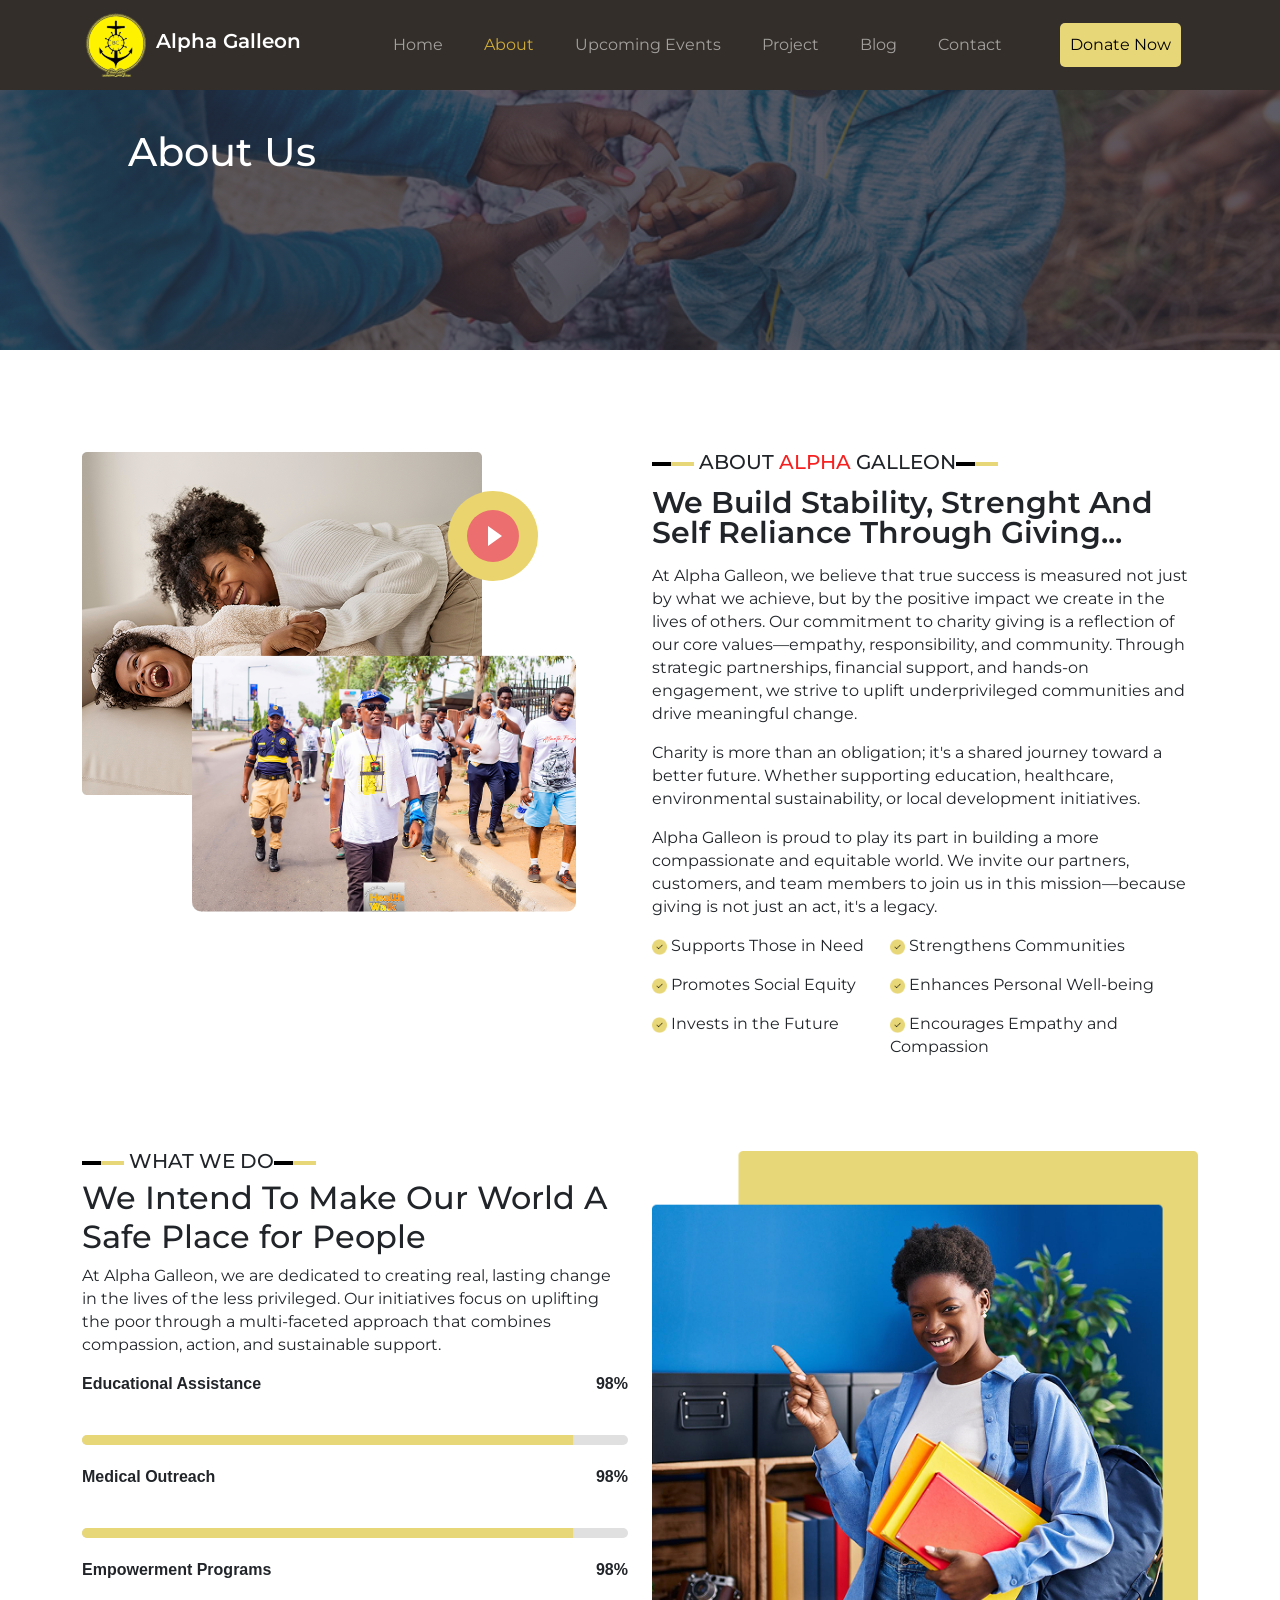
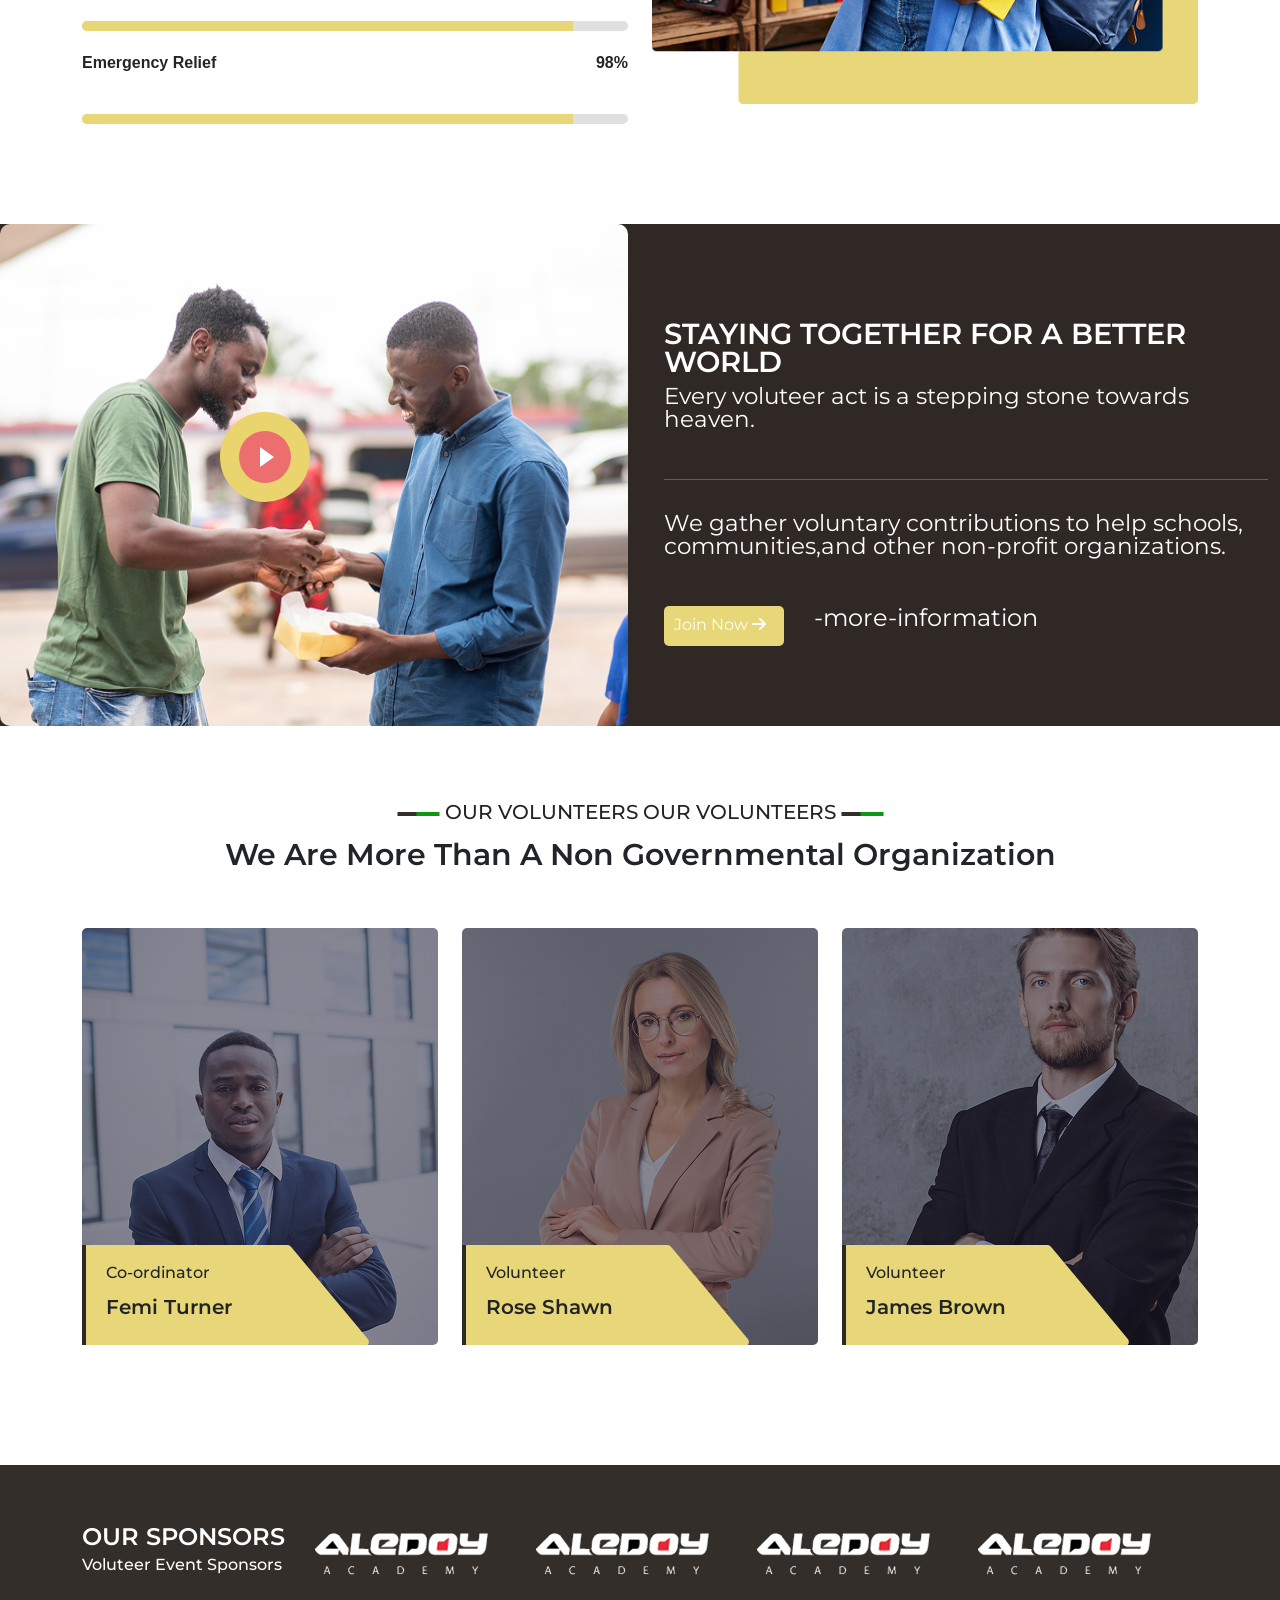
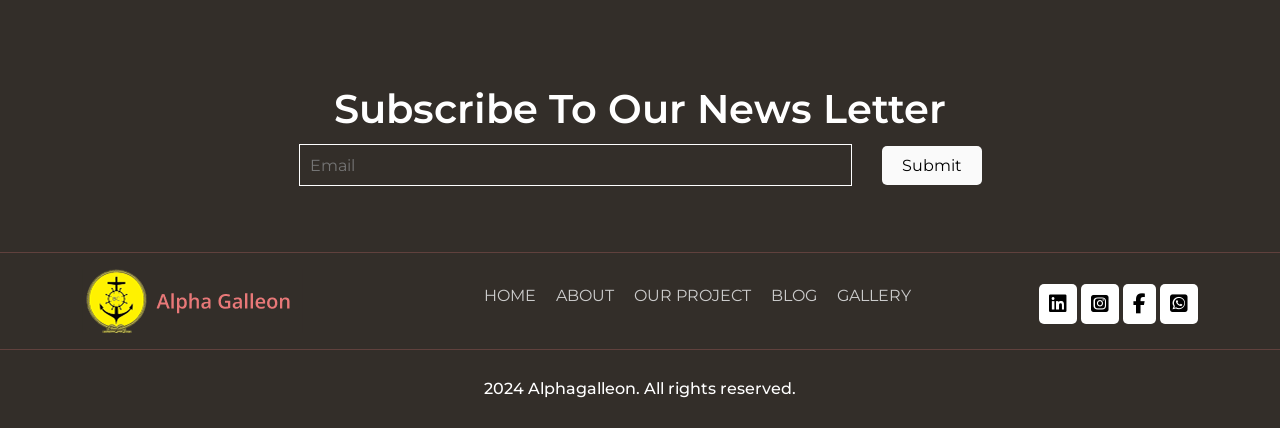
==== commit d2bb00d7: "made changes" ====
--- a/about.html
+++ b/about.html
@@ -19,10 +19,13 @@
 <body>
 
     <!-- Navbar -->
-    <nav class="navbar navbar-expand-lg navbar-dark px-3">
+    <nav class="navbar navbar-expand-lg navbar-dark px-3 justify-content-center">
         <div class="container">
             <a class="navbar-brand d-flex align-items-center" href="#">
-                <img src="images/logo-white.png" alt="Logo" class="logo">
+                <img src="images/ban logo 1.png" alt="Logo" class="logo">
+                <h4>
+                    Alpha Galleon
+                </h4>
             </a>
             <button class="navbar-toggler" type="button" data-bs-toggle="collapse" data-bs-target="#navbarNav"
                 aria-controls="navbarNav">
@@ -32,12 +35,12 @@
                 <ul class="navbar-nav">
                     <li class="nav-item"><a class="nav-link" href="index.html">Home</a></li>
                     <li class="nav-item"><a class="nav-link active" href="about.html">About</a></li>
-                    <li class="nav-item"><a class="nav-link" href="event.html">Upcoming Event</a></li>
-                    <li class="nav-item"><a class="nav-link" href="our-projects.html">Our Project</a></li>
+                    <li class="nav-item"><a class="nav-link" href="event.html">Upcoming Events</a></li>
+                    <li class="nav-item"><a class="nav-link" href="our-projects.html">Project</a></li>
                     <li class="nav-item"><a class="nav-link" href="#">Blog</a></li>
-                    <li class="nav-item"><a class="nav-link" href="contact.html">Contact Us</a></li>
+                    <li class="nav-item"><a class="nav-link" href="contact.html">Contact</a></li>
                 </ul>
-                <a href="donation.html" class="btn justify-content-end">Donate Now</a>
+                <a href="donation.html" class="don-btn">Donate Now</a>
             </div>
         </div>
     </nav>
@@ -160,7 +163,7 @@
         <div class="row">
             <div class="col-md-6">
                 <div class="togather-image-carousel bg-dark active">
-                    <div class="play-button" style="margin-top: 30%;">
+                    <div class="play-button pbot">
                         <div class="inner-circle">
                             <div class="triangle"></div>
                         </div>
--- a/style.css
+++ b/style.css
@@ -24,11 +24,11 @@
 }
 .navbar-nav.nav-item a {
   color: #bfbcbc;
-  width: 730px;
+  width: 700px;
   height: 40px;
   padding: 50px;
   margin: 30px !important;
-  gap: 50px !important;
+  gap: 70px !important;
   font: Montserrat;
   transition: all 0.3s ease-in-out;
 }
@@ -43,7 +43,7 @@
 .nav-item a {
   transition: all 0.3s ease-in-out;
 }
-.nav-item a:hover .nav-linka {
+.nav-item a:hover .nav-link {
   color: #cfac39;
   transition: all 0.3s ease-in-out;
 }
@@ -51,8 +51,12 @@
   width: 209px;
   height: 64px;
 }
-
-a.btn {
+.navbar-nav{
+  gap: 25px;
+  margin-left: 50px;
+}
+
+.don-btn{
   background: #e8d778;
   width: 140;
   height: 40;
@@ -60,17 +64,35 @@
   gap: 10px;
   border-width: 1px;
   padding: 10px;
-  margin-left: 100px;
+  font-size: 16px;
+  margin-left: 50px;
   outline-style: none;
   border: none;
+  color: #000;
+  text-decoration: none;
+  float: right !important;
   font: Montserrat;
 }
-a.btn:hover {
+.don-btn:hover {
   background: #ffff;
   color: #000;
   border: 1px solid #e8d778;
   outline-style: none;
 }
+
+.navbar-brand h4{
+  font-family: Montserrat;
+  font-weight: 600;
+  font-size: 20px;
+  line-height: 100%;
+  letter-spacing: 0%;
+}
+.navbar-brand img {
+  width: 100%;
+  height: 100%;
+  padding-right: 10px;
+}
+
 .hero-section {
   position: relative;
   display: flex;
@@ -167,8 +189,8 @@
   .navbar {
     height: auto;
   }
-  a.btn {
-    margin-left: 70px;
+  .don-btn{
+    margin-right: 35% !important;
     margin-bottom: 30px;
   }
 }
@@ -176,18 +198,19 @@
   .navbar {
     padding: 0.5rem 1rem;
   }
-  .navbar-brand {
-    font-size: 1.2rem;
+  .navbar-brand h4{
+    font-size: 12px;
   }
   .navbar-brand img {
-    width: 100px;
-    height: 35px;
+    width: 50%;
+    height: 50%;
   }
   .navbar-nav {
     flex-direction: column;
     align-items: center;
     text-align: center;
     justify-content: left;
+    gap: 10px;
   }
   .nav-item {
     margin-bottom: 0.5rem;
@@ -195,7 +218,7 @@
   .nav-link {
     font-size: 1rem;
   }
-  .btn {
+  .don-btn{
     font-size: 1rem;
     padding: 0.3rem 1rem;
     justify-content: left;
@@ -214,7 +237,7 @@
   left: 20%;
   margin-top: 10%;
 }
-.btn-discover {
+a.btn-discover{
   width: 140px;
   height: 40px;
   border-radius: 5px;
@@ -228,7 +251,7 @@
   transition: all 0.5s ease-in-out;
   outline-style: none;
 }
-.btn-discover:hover {
+a.btn-discover:hover {
   outline-style: none;
   background: initial;
   border: 1px solid #e8d778;
@@ -338,7 +361,15 @@
     left: 50%;
     position: absolute;
   }
-}
+  .togather-image-carousel .play-button.pbot{
+    margin-top: 15% !important;
+  }
+}
+
+.togather-image-carousel .play-button.pbot{
+  margin-top: 30% !important;
+}
+
 .play-button {
   width: 90px;
   height: 90px;
@@ -397,7 +428,7 @@
 .togather-carousel-image.active {
   display: block;
 }
-.togather-image-carousel:hover .play-button {
+.togather-image-carousel:hover .play-button.pbot {
   background-color: #302825;
 }
 .togather {
@@ -751,13 +782,14 @@
   line-height: 23px;
   letter-spacing: 0%;
   color: #ccc;
+  margin-bottom: 40px;
 }
 .timer {
   display: flex;
   flex-wrap: wrap;
   width: 100%;
   gap: 15px;
-  margin: 20px 0;
+  margin: 20px 0px;
 }
 .timer-box {
   border: 2px solid #d4af37;
@@ -788,6 +820,7 @@
   letter-spacing: 0%;
   color: white;
 }
+
 a.btn-discover2 {
   background-color: #f3ce59;
   color: #2e2826;
@@ -798,7 +831,7 @@
   cursor: pointer;
   font-weight: bold;
   border-radius: 5px;
-  margin-top: 30px;
+  margin-top: 10px;
 }
 a.btn-discover2:hover {
   background-color: #fafafa;
@@ -2071,9 +2104,9 @@
     margin-bottom: 20px;
   }
 }
-@media (max-width: 425px){
+@media (max-width: 425px) and (max-width: 428px){
   .card span.tag{
-    top: 230px !important;
+    top: 218px !important;
      margin-left: 100px;
      margin-right: 100px;
     }
@@ -2090,6 +2123,26 @@
     .card button {
       margin-left: 100px;
       margin-right: 100px;
+    }
+    .don-btn{
+      margin-right: 27% !important;
+      margin-bottom: 30px;
+    }
+    .car-div{
+      margin-bottom: 30px !important;
+    }
+    .play-button{
+      margin-top: 20% !important;
+      margin-left: 27% !important;
+    }
+    .togather-image-carousel .play-button.pbot{
+      margin-left: 10% !important;
+    }
+    .nssl .row{
+      margin: auto;
+    }
+    .navbar button {
+      margin-bottom: 20px;
     }
 }
 @media (max-width: 375px){
@@ -2102,6 +2155,13 @@
       margin-left: 80px;
       margin-right: 80px;
     }
+    .don-btn{
+      margin-right: 24% !important;
+      margin-bottom: 30px;
+    }
+    .navbar button {
+      margin-bottom: 20px;
+    }
 }
 @media (max-width: 320px){
   .card span.tag{
@@ -2122,6 +2182,20 @@
     .card button {
       margin-left: 60px;
       margin-right: 60px;
+    }
+    .don-btn{
+      margin-right: 22% !important;
+      margin-bottom: 30px;
+    }
+    .navbar button {
+      margin-bottom: 15px !important;
+    }
+    .navbar{
+      width: 100% !important;
+    }
+    .navbar-nav{
+      /* gap: 25px; */
+      margin-left: 0px !important;
     }
 }
 
